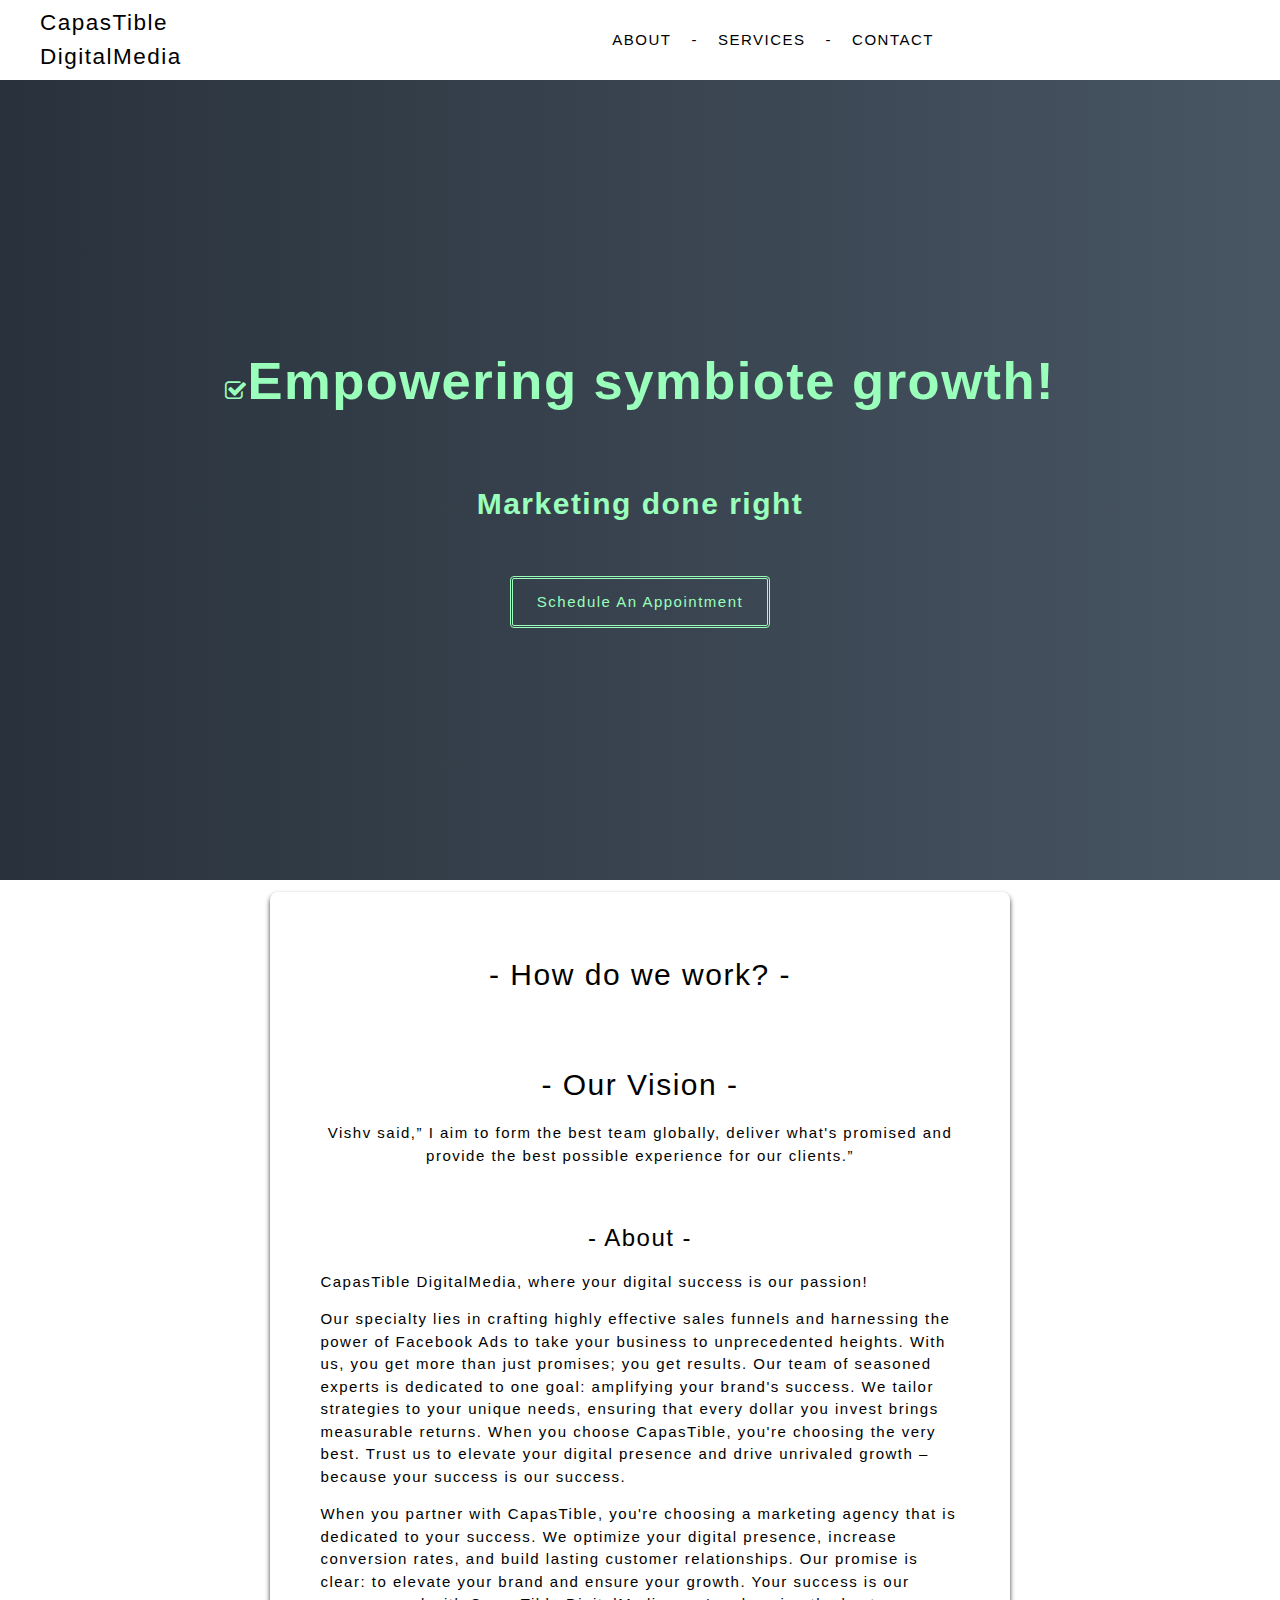
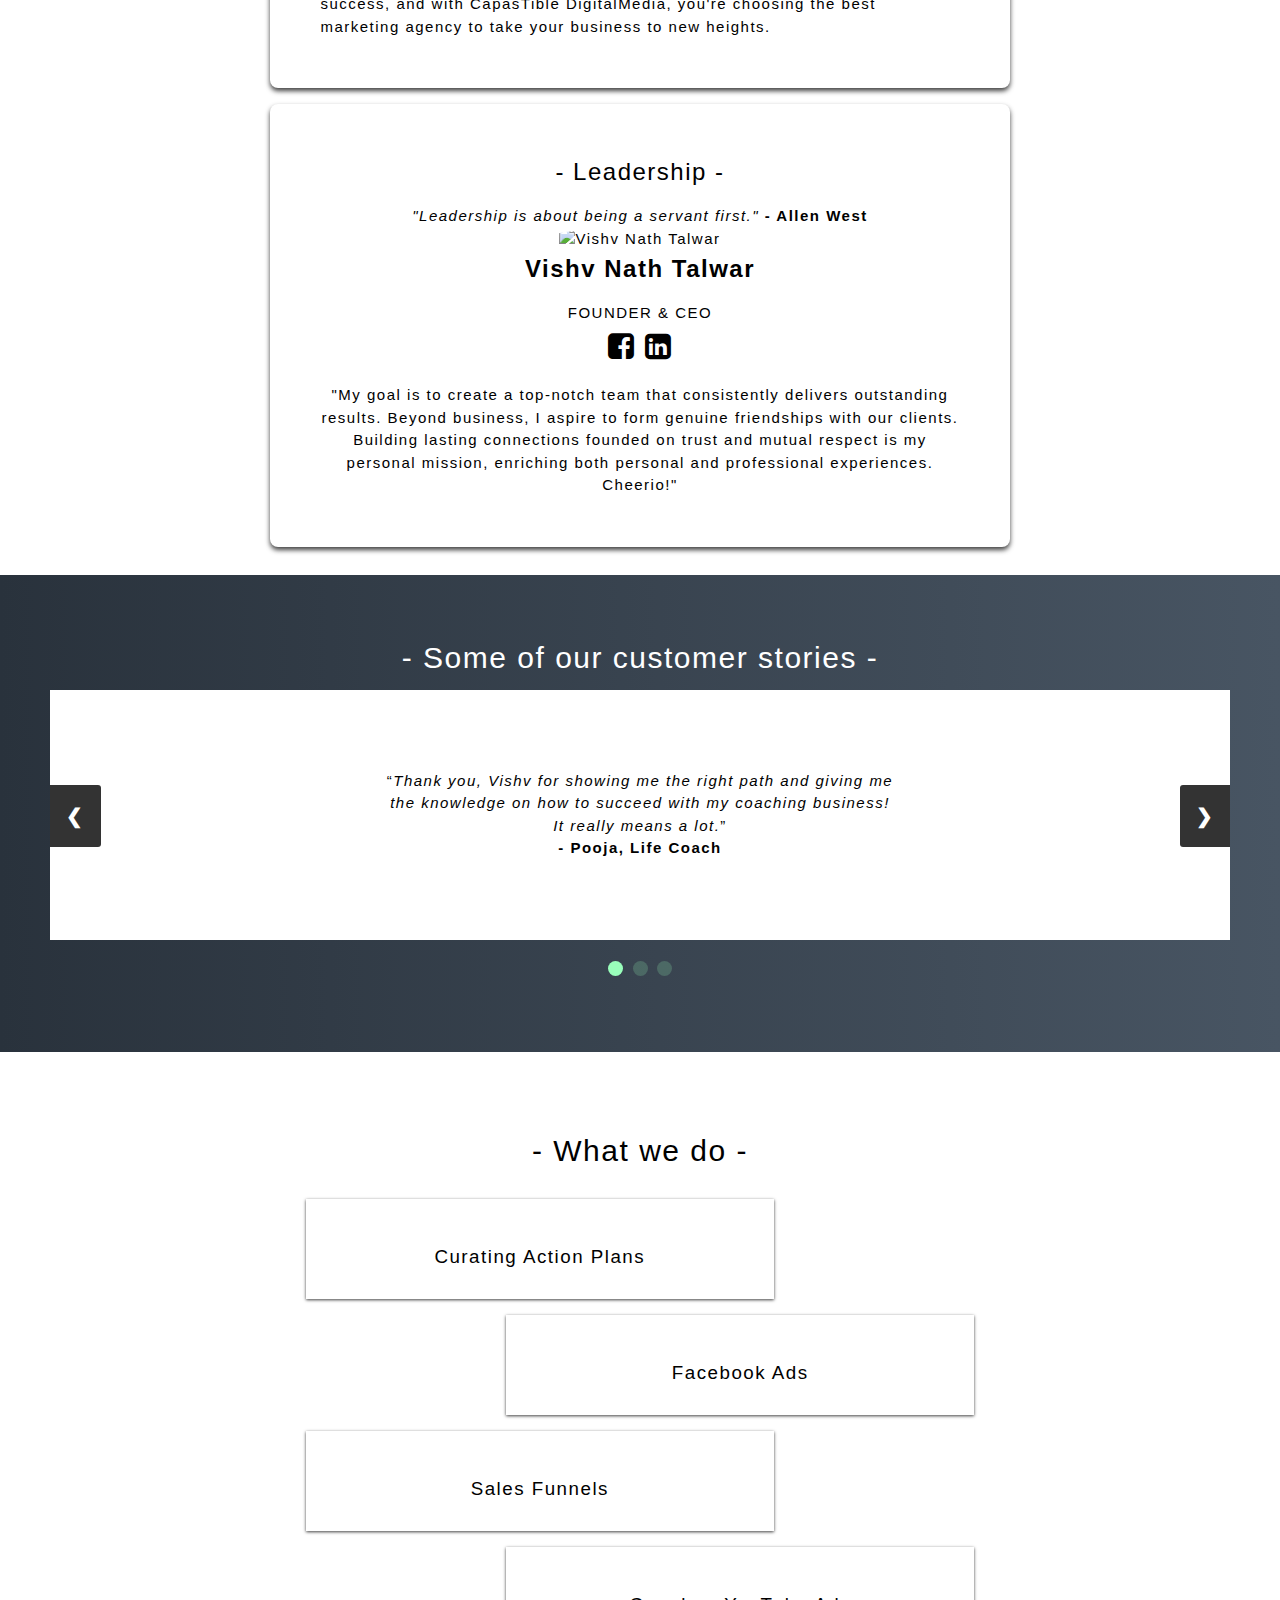
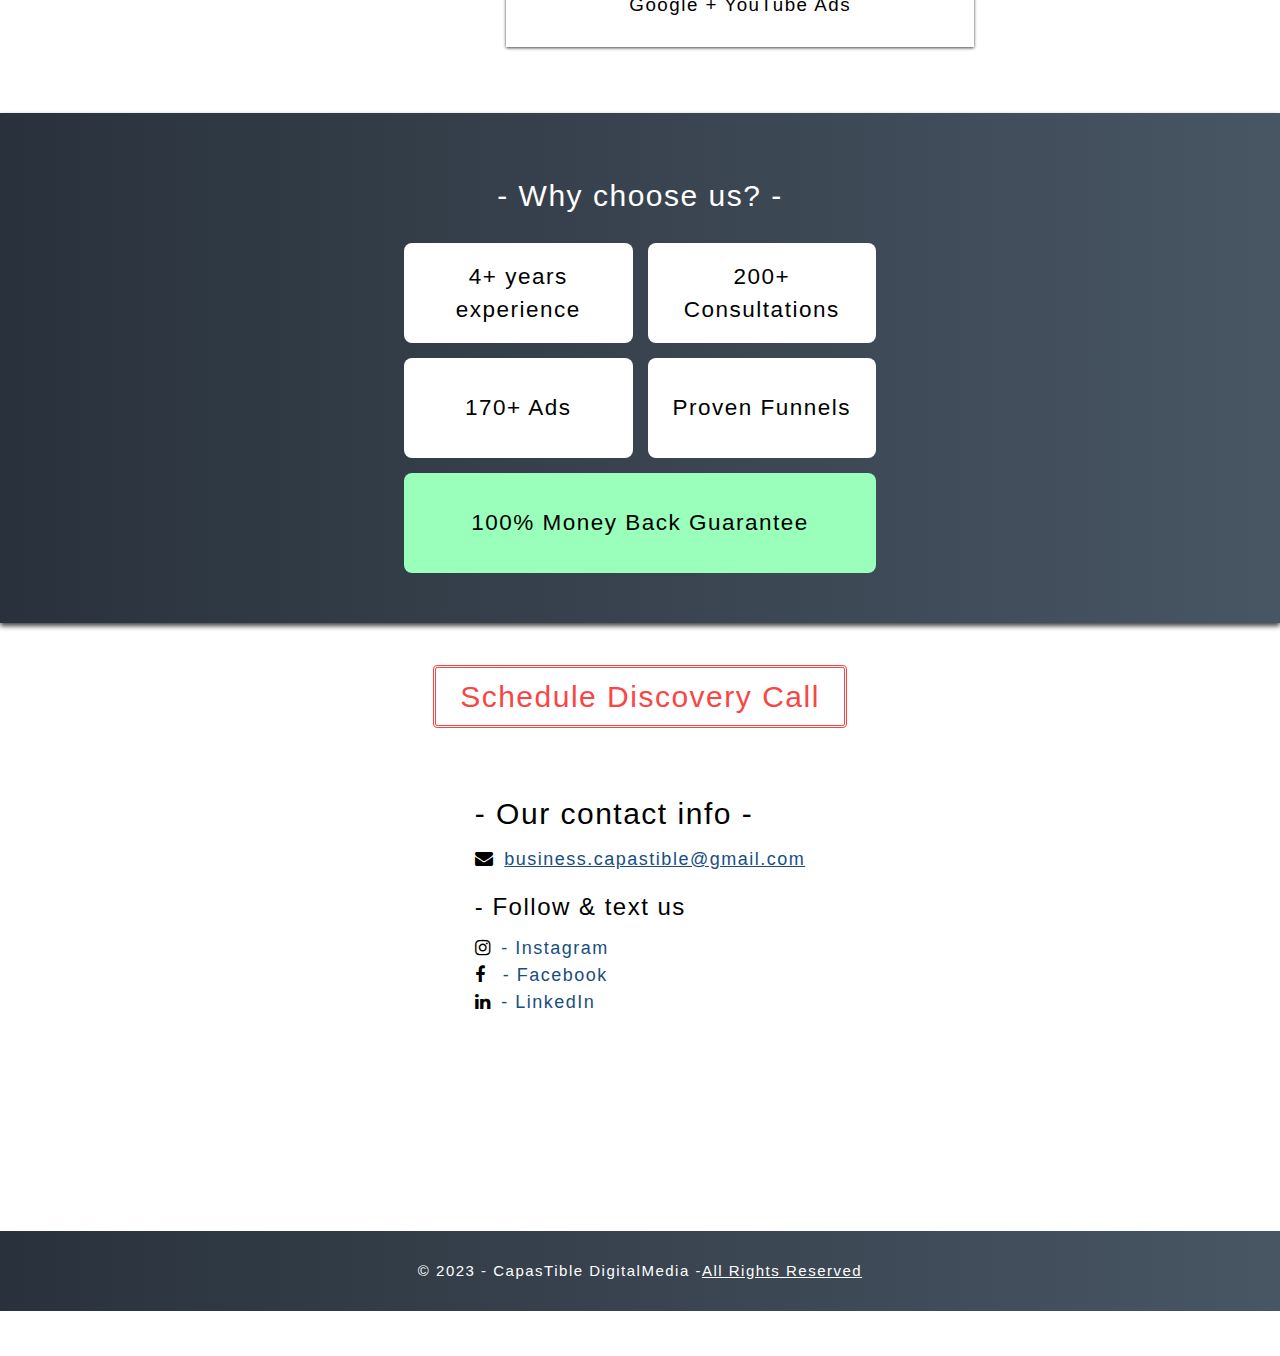
==== index.html @ 6fad00a3 "Update index.html" ====
<!DOCTYPE html>
<html lang="en">
  <head>
    <meta name="viewport" content="width=device-width, initial-scale=1.0">
    <meta charset="UTF-8">
    <title>CTDM Website</title>

    <link rel="icon" href="Favicon.png" type="image/x-icon"/>
    
    <link rel="preconnect" href="https://fonts.googleapis.com">
    <link rel="preconnect" href="https://fonts.gstatic.com" crossorigin>
    <link rel="stylesheet" href="https://www.w3schools.com/w3css/4/w3.css">
    <link rel="stylesheet" href="https://www.w3schools.com/lib/w3-colors-highway.css">
    <link rel="stylesheet" href="https://cdnjs.cloudflare.com/ajax/libs/font-awesome/4.7.0/css/font-awesome.min.css">
    <link rel="stylesheet" href="styles.css">
  </head>
  <body> 

    <section class="navigation w3-metro-light-blue w3-container">
      <button onclick="goToTop()" id="back-to-top" title="Go to top"><i class="fa fa-toggle-up"></i></button>
      <nav class="nav-container">
        <div class="logo w3-padding-large"> 
          <p>CapasTible DigitalMedia
</p>
        </div>
        <div class="mobile-button">
          <span style="float: right;" onclick="toggleMobileNavigation()">&#9776;</span>
        </div>
        <div class="links">
          <a href="#about" >ABOUT</a>-
          <a href="#consulting" >SERVICES</a>-
          <a href="#contact" >CONTACT</a>            
        </div>
        <div id="mobile-sidenav" class="mobile-links w3-sand">
          <a href="javascript:void(0)" class="closebtn w3-round" onclick="toggleMobileNavigation()">&times;</a>
          <a href="#about" onclick="toggleMobileNavigation()">ABOUT</a>
          <a href="#consulting" onclick="toggleMobileNavigation()">SERVICES</a>
          <a href="#contact" onclick="toggleMobileNavigation()">CONTACT</a>
        </div>
      </nav>
    </section>

    <section class="hero w3-padding-large w3-container">
      <h1 style="display: inline;"><span><i class="fa fa-check-square-o"></i></span>Empowering symbiote growth!</h1>
      <p>Marketing done right</p>
      <a href="https://calendly.com/vishvnathtalwar/discovery" target="_blank" class="w3-padding-large w3-round">Schedule An Appointment</a>
    </section>

    <section class="about w3-padding-large w3-container" id="about">
      <div class="content container w3-round-large">
                <h2 style="text-align: center;">- How do we work? -</h2>
                
                <br>

<!-- add vimeo video here -->
      
        <br>

        <h2 style="text-align: center;">- Our Vision -</h2>
        <p style="text-align: center;">Vishv said,” I aim to form the best team globally, deliver what's promised and provide the 
          best possible experience for our clients.”</p>


      <br>
        <h3 style="text-align: center;">- About -</h3>
        <p>
          CapasTible DigitalMedia, where your digital success is our passion!
        </p>

        <p>
          Our specialty lies in crafting highly effective sales funnels and harnessing the power of Facebook Ads to take your business to unprecedented heights. 
          With us, you get more than just promises; you get results. Our team of seasoned experts is dedicated to one goal: amplifying your brand's success. 
          We tailor strategies to your unique needs, ensuring that every dollar you invest brings measurable returns. When you choose CapasTible, 
          you're choosing the very best. Trust us to elevate your digital presence and drive unrivaled growth – because your success is our success.
        </p>

        <p>
          When you partner with CapasTible, you're choosing a marketing agency that is dedicated to your success. We optimize your digital presence, 
          increase conversion rates, and build lasting customer relationships. Our promise is clear: to elevate your brand and ensure your growth. 
          Your success is our success, and with CapasTible DigitalMedia, you're choosing the best marketing agency to take your business to new heights.
        </p>

      </div>

      <div class="leadership content container w3-margin-top w3-round-large">
        <h3 style="text-align: center;">- Leadership -</h3>
        <p style="text-align: center;"><em>"Leadership is about being a servant first."</em> <strong>- Allen West</strong></p>
        
          <div class="l-card">
            <div class="circular-portrait">
            <img src="https://media.licdn.com/dms/image/D4D03AQFxrX2RJY-_vw/profile-displayphoto-shrink_200_200/0/1669399721717?e=2147483647&v=beta&t=mh5jB4tyaXpdFXQ0Q08znZUk75Tgu3BKKS4Al2ooUt0" alt="Vishv Nath Talwar"/>
             </div>
            <h3 style="text-align: center;"><strong>Vishv Nath Talwar</strong></h3>
            <p style="text-align: center;">FOUNDER & CEO</p>
            <div class="icons">
              <a href="https://www.facebook.com/vishv.nath.talwar.5/" target="_blank"><span><i class="fa fa-facebook-square"></i></a>
              <a href="https://www.instagram.com/capastible_vishv/" target="_blank"><span><i class="fa fa-linkedin-square"></i></a>
            </div>
            <p>"My goal is to create a top-notch team that consistently delivers outstanding results. Beyond business, I aspire to form genuine friendships with our clients. Building lasting connections founded on trust and mutual respect is my personal mission, enriching both personal and professional experiences. Cheerio!"</p>
          </div>
          
          </div>
        
      </div>
    </section>

    <section class="testimonials w3-container w3-panel" style="padding: 50px;">
      <h2 style="text-align: center;">- Some of our customer stories -</h2>
      <div class="slideshow-container">

      <div class="mySlides">
        <p><q><em>Thank you, Vishv for showing me the right path and giving me the knowledge on how to succeed with my coaching business! It really means a lot.</em></q></p>
        <p class="author"><strong>- Pooja, Life Coach</strong></p>
      </div>

      <div class="mySlides">
        <p><q><em>Hey man! Just closed a single client for 1500 USD retainer/month. Thankyou for your help!</em></q></p>
        <p class="author"><strong>- Abhi, Founder of Avent Media</strong></p>
      </div>

      <div class="mySlides">
        <p><q><em>The team at CTDM will help you steer your idea in the right direction, reducing all the risks you might encounter on your own! They surely did mine.</em></q></p>
        <p class="author"><strong>- Dean Doe, Founder of Ideator Realtor</strong></p>
      </div>

      <a class="prev" onclick="plusSlides(-1)">❮</a>
      <a class="next" onclick="plusSlides(1)">❯</a>

      </div>

      <div class="dot-container">
        <span class="dot" onclick="currentSlide(1)"></span> 
        <span class="dot" onclick="currentSlide(2)"></span> 
        <span class="dot" onclick="currentSlide(3)"></span> 
      </div>      
    </section>

    <section id="consulting" class="w3-container container consulting content">
      <h2 style="text-align: center;">- What we do -</h2>
      <div class="c-card w3-margin-top">
        <p>Curating Action Plans</p>
      </div>
      <div class="c-card c-card-right w3-margin-top">
        <p> Facebook Ads</p>
      </div>
      <div class="c-card w3-margin-top">        
        <p>Sales Funnels</p>
      </div>
      <div class="c-card  c-card-right w3-margin-top">
        <p>Google + YouTube Ads</p>
      </div>
    </section>

    <section class="w3-panel w3-container content why-us" style="padding: 50px;">
      <h2 style="text-align: center;">- Why choose us? -</h2>
      <div class="container boxes">
        <div class="box w3-round-large">
          4+ years experience
        </div>
        <div class="box w3-round-large">
          200+ Consultations
        </div>
        <div class="box w3-round-large">
          170+ Ads
        </div>
        <div class="box w3-round-large">
          Proven Funnels
        </div>
        <div class="box w3-round-large" style="background-color: rgb(153, 255, 187);">
          100% Money Back Guarantee
        </div>
      </div>
    </section>

<br>

   <div class="appointment w3-padding-large w3-container">
    <p align="center">
       <a href="https://calendly.com/vishvnathtalwar/discovery" target="_blank" class="w3-padding-large w3-round">Schedule Discovery Call</a>
    </p>
   </div>
 
    <section class="contact w3-container contact" id="contact">
      <div class="short-contact">
        <h2>- Our contact info - </h2>
        <div class="w3-large contact-info">
          <i class="fa fa-envelope"></i><span style="margin-left:10px;"><a href="mailto:business.capastible@gmail.com">business.capastible@gmail.com</a></span><br>
        </div>
        <h3 class="w3-margin-top">- Follow & text us </h3>
        <div class="w3-large contact-info">
          <i class="fa fa-instagram"></i><span style="margin-left:10px;"><a href="https://www.instagram.com/capastible_vishv/" target="_blank" style="text-decoration: none;">- Instagram</a></span><br>
          <i class="fa fa-facebook"></i><span style="margin-left:10px;"><a href="https://www.facebook.com/vishv.nath.talwar.5/" target="_blank" style="text-decoration: none;"> - Facebook</a></span><br>
          <i class="fa fa-linkedin"></i><span style="margin-left:10px;"><a href="https://in.linkedin.com/in/vishvtalwar" target="_blank" style="text-decoration: none;">- LinkedIn</a></span><br>
        </div>
      </div>
    </section>

    <section class="w3-container footer">
      <p class="w3-center logo">© 2023 - CapasTible DigitalMedia - <p><a href="allrightsreserved.html">All Rights Reserved</a></p>
</p>
    </section>


  <script async>
      const backToTop = document.getElementById("back-to-top");

      function toggleMobileNavigation() {
        const mobileNavigation = document.getElementById("mobile-sidenav");
        mobileNavigation.classList.toggle('mobile-links-active');
      }

      function goToTop() {
        document.body.scrollTop = 0;
        document.documentElement.scrollTop = 0;
      }

      function scroll() {
        if (document.body.scrollTop > 20 || document.documentElement.scrollTop > 20) backToTop.style.display = "block";
        else backToTop.style.display = "none";
      }

      window.onscroll = function() {scroll()};
  </script>
  <script async>
      let slideIndex = 1;
      showSlides(slideIndex);

      function plusSlides(n) {
        showSlides(slideIndex += n);
      }

      function currentSlide(n) {
        showSlides(slideIndex = n);
      }

      function showSlides(n) {
        let i;
        let slides = document.getElementsByClassName("mySlides");
        let dots = document.getElementsByClassName("dot");
        if (n > slides.length) {slideIndex = 1}    
        if (n < 1) {slideIndex = slides.length}
        for (i = 0; i < slides.length; i++) {
            slides[i].style.display = "none";  
        }
        for (i = 0; i < dots.length; i++) {
            dots[i].className = dots[i].className.replace(" active", "");
        }
        slides[slideIndex-1].style.display = "block";  
        dots[slideIndex-1].className += " active";
      }
  </script>
  </body>
</html>
---- styles.css ----
:root {
  --title-span-color: rgb(24, 78, 129);

  --font-medium: 1em;
  --font-medium-large: 1.25em;
  --font-large: 1.5rem;
  --font-x-large: 2rem;
  --font-2x-large: 3rem;
  --font-3x-large: 3.5rem;

  --transition-fast: 0.2s;
}

/*Large Desktop*/
/*General CSS*/

html {
  scroll-behavior: smooth;
}

body {
  font-family: "Roboto", sans-serif;
  letter-spacing: 1.5px;
}

* {
  margin: 0;
  padding: 0;
}

.container {
  width: 60%;
  margin: 0 auto;
}

#back-to-top {
  display: none;
  position: fixed;
  bottom: 20px;
  right: 30px;
  z-index: 99;
  font-size: 24px;
  border: none;
  background: #29323c;
  color: white;
  cursor: pointer;
  padding: 15px 20px;
  border-radius: 50%;
}

/*Navigation*/

.navigation {
  width: 100%;
  height: 80px;
  -webkit-box-shadow: 0px 3px 5px 0px rgba(0, 0, 0, 0.75);
  -moz-box-shadow: 0px 3px 5px 0px rgba(0, 0, 0, 0.75);
  box-shadow: 0px 3px 5px 0px rgba(0, 0, 0, 0.75);
}

.nav-container {
  margin: 0 auto;
  height: 100%;
  display: flex;
}

.nav-container .links {
  display: flex;
  width: 100%;
  align-items: center;
  gap: 20px;
  justify-content: center;
}

.nav-container .logo {
  display: flex;
  align-items: center;
}

.nav-container .links a,
.nav-container .logo a {
  text-decoration: none;
  transition: var(--transition-fast);
  font-family: "Roboto", sans-serif;
}

.nav-container .links a {
  font-size: var(--font-medium);
}

.nav-container .logo p {
  font-size: var(--font-large);
}

.nav-container .links a:hover,
.nav-container .logo p:hover {
  font-size: var(--font-large);
}

.mobile-button {
  display: none;
}

.mobile-links {
  background: #485563;
  background: -webkit-linear-gradient(to right, #29323c, #485563);
  background: linear-gradient(to right, #29323c, #485563);
  height: 100%;
  width: 0;
  position: fixed;
  display: flex;
  flex-direction: column;
  justify-content: center;
  z-index: 1;
  top: 0;
  left: 0;
  overflow-x: hidden;
  transition: var(--transition-fast);
  padding-top: 20px;
}

.mobile-links a {
  padding: 8px 8px 8px 32px;
  text-decoration: none;
  font-size: 25px;
  display: block;
  transition: 0.3s;
  text-align: center;
  color: rgb(153, 255, 187);
}

.mobile-links .closebtn {
  font-size: var(--font-2x-large);
  color: rgb(153, 255, 187);
  padding: 0;
  padding-right: 20px;
  padding-left: 20px;
  margin-right: 20px;
  margin-top: 20px;
  border: 5px solid rgb(153, 255, 187);
  position: absolute;
  right: 0;
  top: 0;
}

/*Hero*/

.hero h1 {
  font-size: var(--font-3x-large);
  font-weight: bold;
  color: rgb(153, 255, 187);
}

.hero i {
  font-size: var(--font-large) !important;
  color: rgb(153, 255, 187);
}

.hero p {
  font-size: var(--font-x-large);
  font-weight: bold;
  color: rgb(153, 255, 187);
}

.hero {
  display: flex;
  flex-direction: column;
  justify-content: center;
  align-items: center;
  gap: 50px;
  min-height: 300px;
  height: 800px;
  background: #485563;
  background: -webkit-linear-gradient(to right, #29323c, #485563);
  background: linear-gradient(to right, #29323c, #485563);
}

.hero a {
  border: 3px double rgb(153, 255, 187);
  text-decoration: none;
  color: rgb(153, 255, 187);
  transition: var(--transition-fast);
}

.hero a:hover {
  background-color: rgba(153, 255, 187, 0.7);
  color: black;
}

/*About*/
.about {
  width: 100%;
  min-height: 300px;
}

.content {
  padding: 50px;
  -webkit-box-shadow: 0px 3px 5px 0px rgba(0, 0, 0, 0.75);
  -moz-box-shadow: 0px 3px 5px 0px rgba(0, 0, 0, 0.75);
  box-shadow: 0px 3px 5px 0px rgba(0, 0, 0, 0.75);
}

.content h3 {
  margin-top: 30px !important;
}

.content p {
  margin-top: 15px !important;
}

.leadership {
  margin-top: 50px;
}

.leadership.content h3 {
  margin-top: 0 !important;
}

.l-cards {
  display: inline;
}

.icons {
  font-size: var(--font-x-large);
}

.l-card {
  position: relative;
  width: 50%;
  margin-top: 50px !important;
  padding-left: 50px;
  padding-right: 50px;
  display: inline;
  flex-direction: column;
  align-items: center;
  text-align: center;
}

.circular-portrait {
 display: block;
  margin-left: auto;
  margin-right: auto;
  width: 30%;
  overflow: hidden;
  text-align: center;
  border-radius: 50%;
}
.circular-portrait img {
  width: 100%;
  height: 100%;
  object-fit: cover;
}

/*Testimonials*/

.testimonials {
  min-height: 300px;
  height: auto;
  background: #485563;
  background: -webkit-linear-gradient(to right, #29323c, #485563);
  background: linear-gradient(to right, #29323c, #485563);
}

.testimonials h2 {
  color: white;
}

/* Slideshow container */
.slideshow-container {
  position: relative;
  background: white;
}

/* Slides */
.mySlides {
  display: none;
  padding: 80px;
  text-align: center;
}

.mySlides p {
  width: 50%;
  text-align: center;
  margin: 0 auto;
}

/* Next & previous buttons */
.prev,
.next {
  cursor: pointer;
  position: absolute;
  top: 50%;
  width: auto;
  margin-top: -30px;
  padding: 16px;
  background-color: rgba(0, 0, 0, 0.8);
  color: white;
  font-weight: bold;
  font-size: 20px;
  border-radius: 0 3px 3px 0;
  user-select: none;
}

/* Position the "next button" to the right */
.next {
  position: absolute;
  right: 0;
  border-radius: 3px 0 0 3px;
}

/* The dot/bullet/indicator container */
.dot-container {
  text-align: center;
  padding: 20px;
}

/* The dots/bullets/indicators */
.dot {
  cursor: pointer;
  height: 15px;
  width: 15px;
  margin: 0 2px;
  background-color: rgba(153, 255, 187, 0.2);
  border-radius: 50%;
  display: inline-block;
  transition: background-color 0.6s ease;
}

/* Add a background color to the active dot/circle */
.active,
.dot:hover {
  background-color: rgba(153, 255, 187, 1);
}

/*Consulting*/
.consulting.content {
  box-shadow: none;
  -webkit-box-shadow: none;
  -moz-box-shadow: none;
}
.c-card {
  min-height: 100px;
  width: 70%;
  float: left;
  -webkit-box-shadow: 0px 1px 3px 0px rgba(0, 0, 0, 0.75);
  -moz-box-shadow: 0px 1px 3px 0px rgba(0, 0, 0, 0.75);
  box-shadow: 0px 1px 3px 0px rgba(0, 0, 0, 0.75);
  display: flex;
  align-items: center;
  justify-content: center;
  font-size: var(--font-medium-large);
  padding: 15px;
}

.c-card p {
  text-align: center;
}

.c-card-right {
  float: right;
}

.why-us {
  min-height: 300px;
  height: auto;
  background: #485563;
  background: -webkit-linear-gradient(to right, #29323c, #485563);
  background: linear-gradient(to right, #29323c, #485563);
}

.why-us h2 {
  color: white;
}

.why-us .container {
  width: 40%;
}

.boxes {
  display: flex;
  flex-wrap: wrap;
  gap: 15px;
  margin-top: 25px;
}

.box {
  flex: 35%;
  min-height: 100px;
  background: white;
  display: flex;
  justify-content: center;
  align-items: center;
  text-align: center;
  font-size: var(--font-large);
  padding: 15px;
}

/*Contact*/

.contact {
  min-height: 400px;
  display: flex;
  justify-content: center;
  padding: 50px;
}

.contact form {
  background: #485563;
  background: -webkit-linear-gradient(to right, #29323c, #485563);
  background: linear-gradient(to right, #29323c, #485563);
}

.contact .form .container {
  display: flex;
  justify-content: flex-end;
  width: 100%;
}

.contact span {
  color: var(--title-span-color);
}

.contact .form .container form {
  width: 80%;
}

.contact .short-contact {
  display: flex;
  flex-direction: column;
  align-items: left;
  min-height: 400px;
}

.contact .form input[type="text"],
select,
textarea {
  width: 100%;
  padding: 12px;
  border: 1px solid #ccc;
  border-radius: 4px;
  box-sizing: border-box;
  margin-top: 6px;
  margin-bottom: 16px;
  resize: vertical;
}

.contact .form input[type="submit"] {
  border: 3px solid rgb(153, 255, 187);
  text-decoration: none;
  color: rgb(153, 255, 187);
  transition: var(--transition-fast);
  background-color: transparent;
  padding: 10px 25px;
}

.contact .form input[type="submit"]:hover {
  background-color: rgba(153, 255, 187, 0.7);
  color: black;
}

/*Footer*/
.footer {
  min-height: 80px;
  background: #485563;
  background: -webkit-linear-gradient(to right, #29323c, #485563);
  background: linear-gradient(to right, #29323c, #485563);
  display: flex;
  align-items: center;
  justify-content: center;
  color: white;
}

@media screen and (max-width: 1200px) {
  .container {
    width: 80%;
  }
  .contact.container {
    width: 80%;
  }
  .contact .short-contact h2 {
    width: 100%;
  }

  .why-us .container {
    width: 60%;
  }
}

@media screen and (max-width: 1024px) {
  .nav-container {
    width: 100%;
  }

  .container {
    width: 90%;
  }

  .nav-container .links {
    display: none;
  }

  .mobile-button {
    display: flex;
    width: 100%;
    justify-content: flex-end;
    align-items: center;
  }

  .mobile-button span {
    font-size: var(--font-x-large);
  }

  .mobile-links-active {
    width: 100%;
  }

  .hero h1,
  .hero p {
    text-align: center;
  }

  .c-card {
    width: 90%;
  }

  .mySlides {
    padding: 50px !important;
  }

  .mySlides p {
    width: 60%;
  }

  .box {
    flex: 45%;
    font-size: var(--font-medium-large);
    min-height: 0;
    height: auto;
  }
}

@media screen and (max-width: 768px) {
  .content.container,
  .leadership-content.container {
    width: 100%;
  }

  .container {
    width: 80%;
  }

  .l-cards {
    flex-direction: column;
  }

  .l-card {
    width: 100%;
  }

  .c-card {
    width: 100%;
    float: none;
  }
  .c-card-right {
    float: none;
  }

  .mySlides {
    padding: 30px !important;
  }

  .mySlides p {
    width: 70%;
  }

  .testimonials {
    padding: 15px !important;
  }

  .contact {
    flex-direction: column;
    justify-content: center;
  }

  .contact .short-contact {
    width: 100%;
    min-height: 0;
    justify-content: center;
  }

  .contact .short-contact h2 {
    width: fit-content;
  }

  .contact .container {
    width: 90%;
  }

  .contact .form .container form {
    width: 100%;
  }

  .why-us .container {
    width: 80%;
  }

  .box {
    flex: 100%;
  }
}

@media screen and (max-width: 480px) {
  html,
  body {
    overflow-x: none;
  }

  #back-to-top {
    display: none !important;
  }

  .navigation {
    position: sticky;
    top: 0;
    z-index: 999;
    background: rgba(252, 252, 252, 1) !important;
  }

  .mobile-links .closebtn {
    margin-right: 0;
  }

  .hero {
    min-height: 400px;
    height: auto;
  }

  .hero h1 {
    font-size: var(--font-x-large);
  }
  .hero p {
    font-size: var(--font-medium);
  }

  .testimonials {
    padding: 0 !important;
  }

  .mySlides {
    font-size: 0.85rem;
  }

  .mySlides p {
    width: 70%;
  }

  .content {
    padding: 10px;
    box-shadow: none;
    border: none;
  }

  .l-card {
    padding: 0;
  }

  .contact {
    padding: 10px;
  }

  .contact p {
    font-size: var(--font-medium-large) !important;
  }

  .contact .container {
    width: 100%;
  }

  .why-us .container {
    width: 100%;
  }

  .box {
    font-size: var(--font-medium);
  }
}

.appointment a {
  border: 3px double rgb(250, 69, 69);
  font-size: var(--font-x-large);
  text-decoration: none;
  color: rgb(250, 69, 69);
  transition: var(--transition-fast);
}

.appointment a:hover {
  background-color: rgba(250, 69, 69, 0.7);
  color: black;
  text-align: center;
}
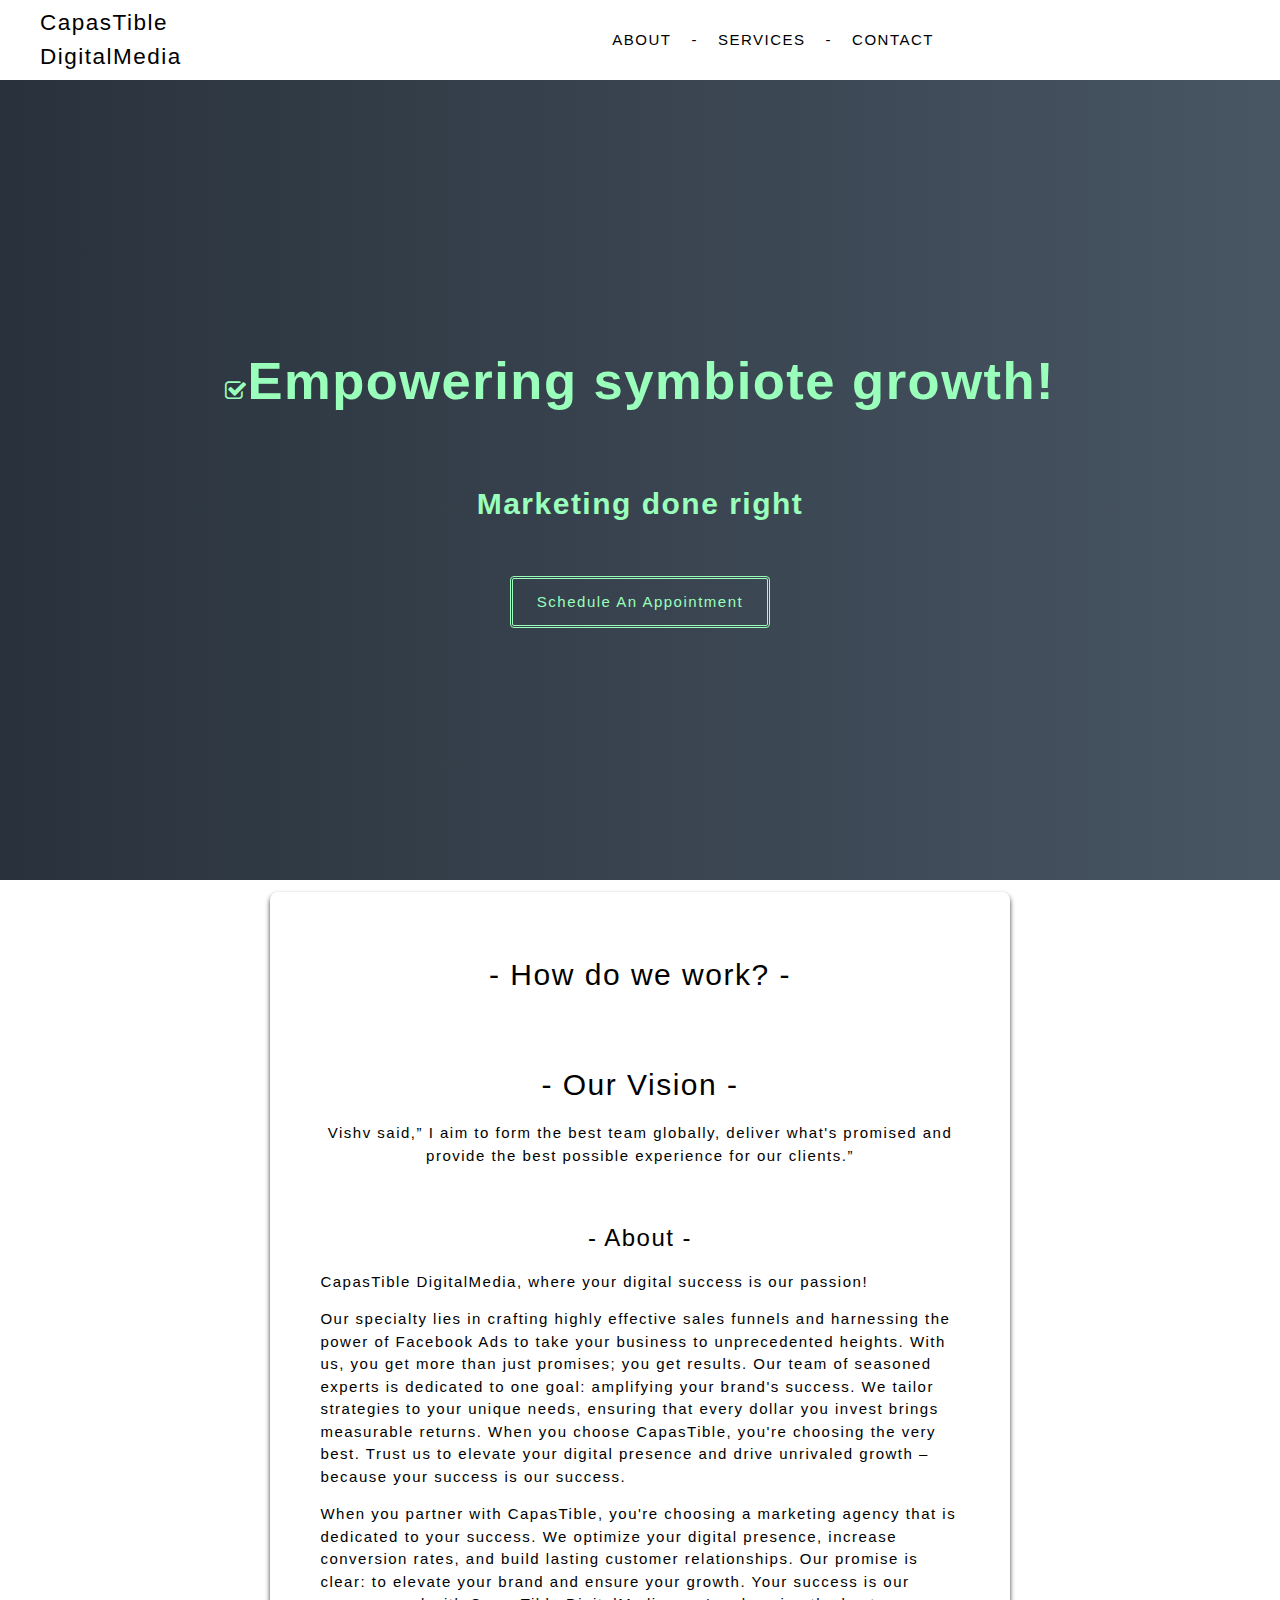
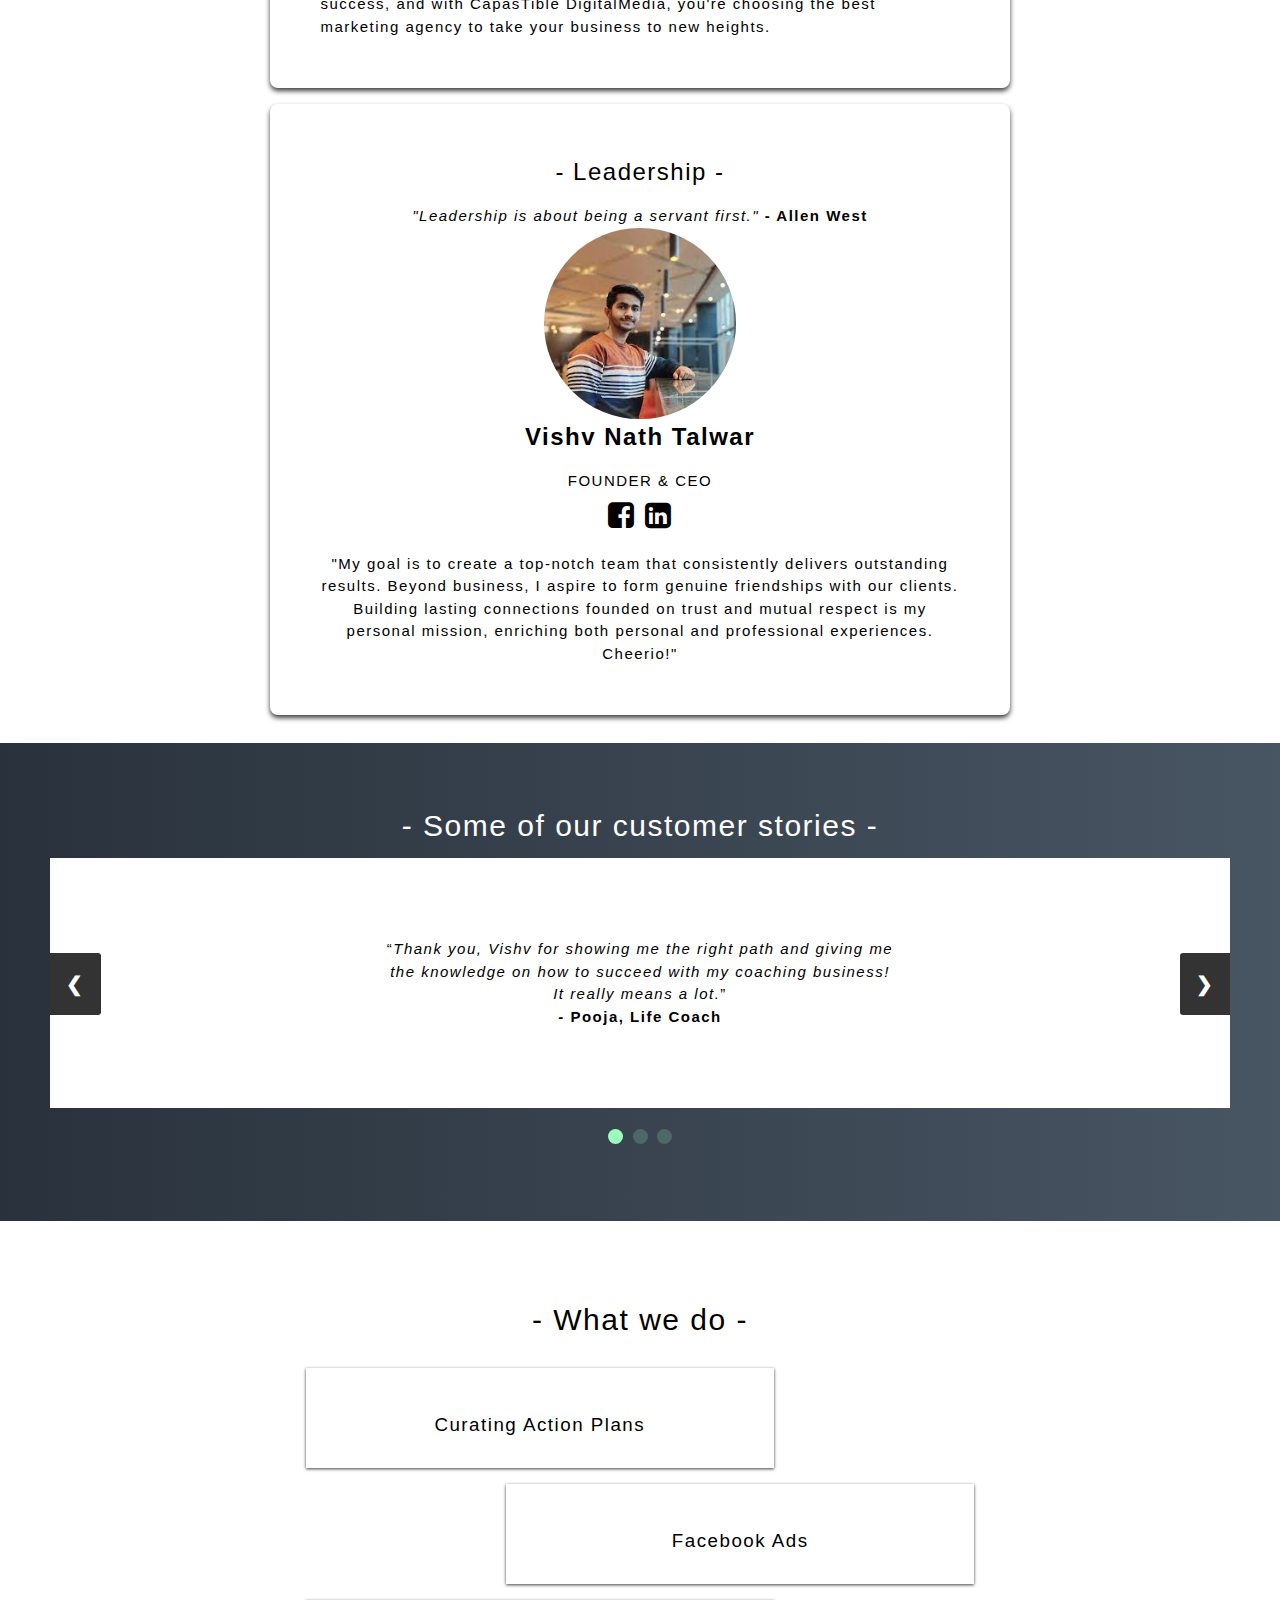
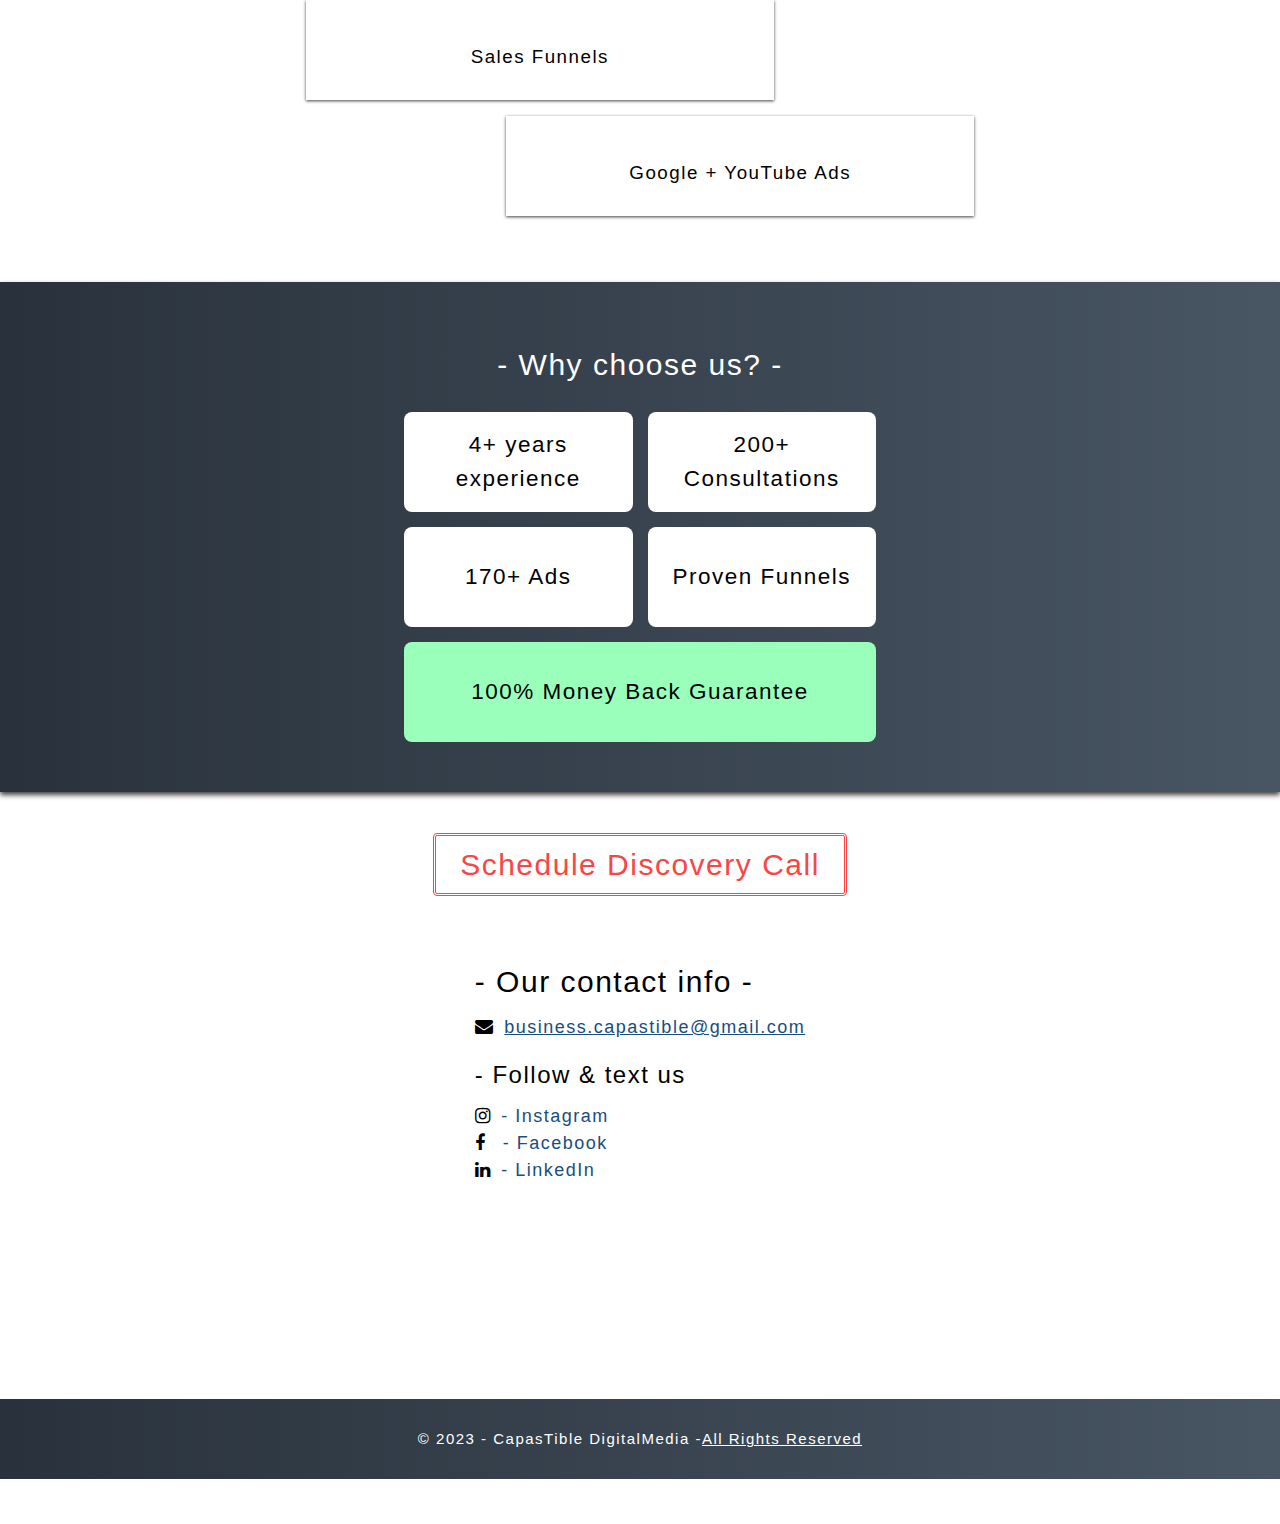
==== commit 7e26300a: "Update index.html" ====
--- a/index.html
+++ b/index.html
@@ -89,7 +89,7 @@
         
           <div class="l-card">
             <div class="circular-portrait">
-            <img src="https://media.licdn.com/dms/image/D4D03AQFxrX2RJY-_vw/profile-displayphoto-shrink_200_200/0/1669399721717?e=2147483647&v=beta&t=mh5jB4tyaXpdFXQ0Q08znZUk75Tgu3BKKS4Al2ooUt0" alt="Vishv Nath Talwar"/>
+            <img src="[data-uri]" alt="Vishv Nath Talwar"/>
              </div>
             <h3 style="text-align: center;"><strong>Vishv Nath Talwar</strong></h3>
             <p style="text-align: center;">FOUNDER & CEO</p>
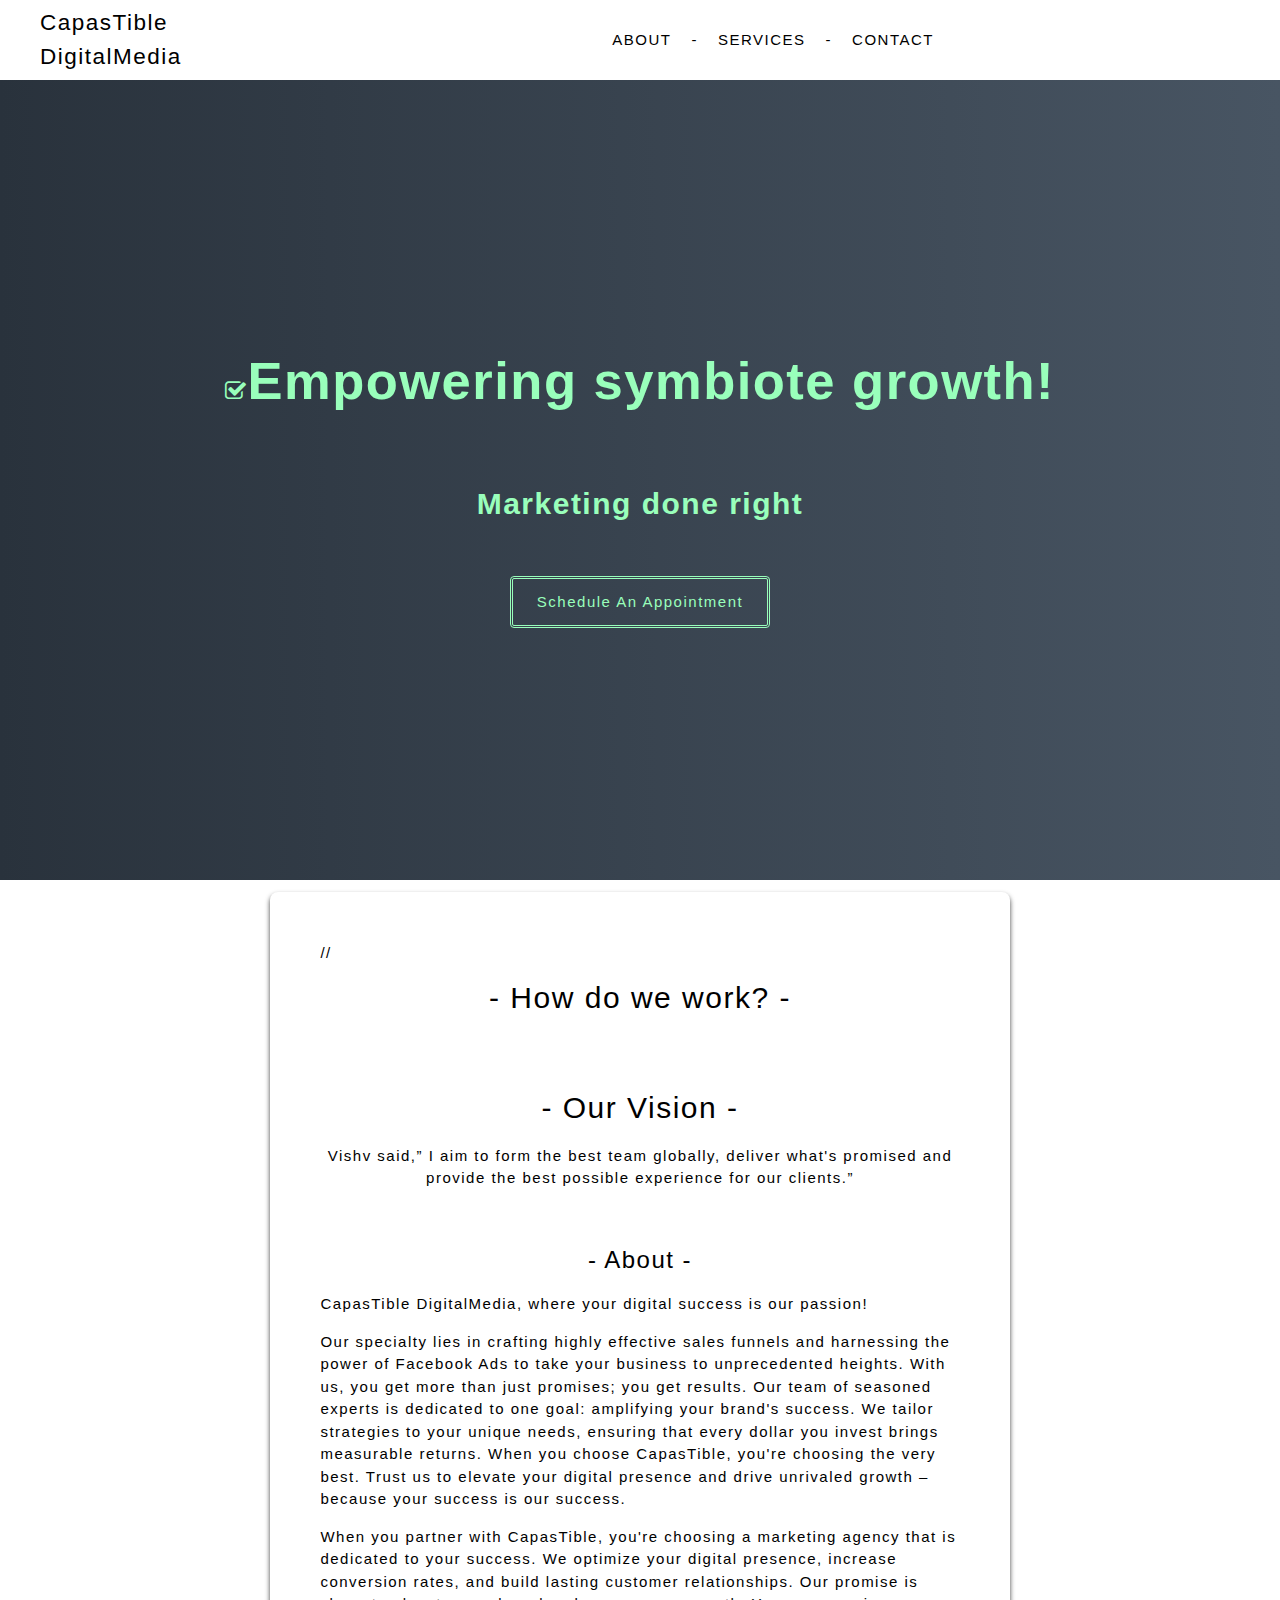
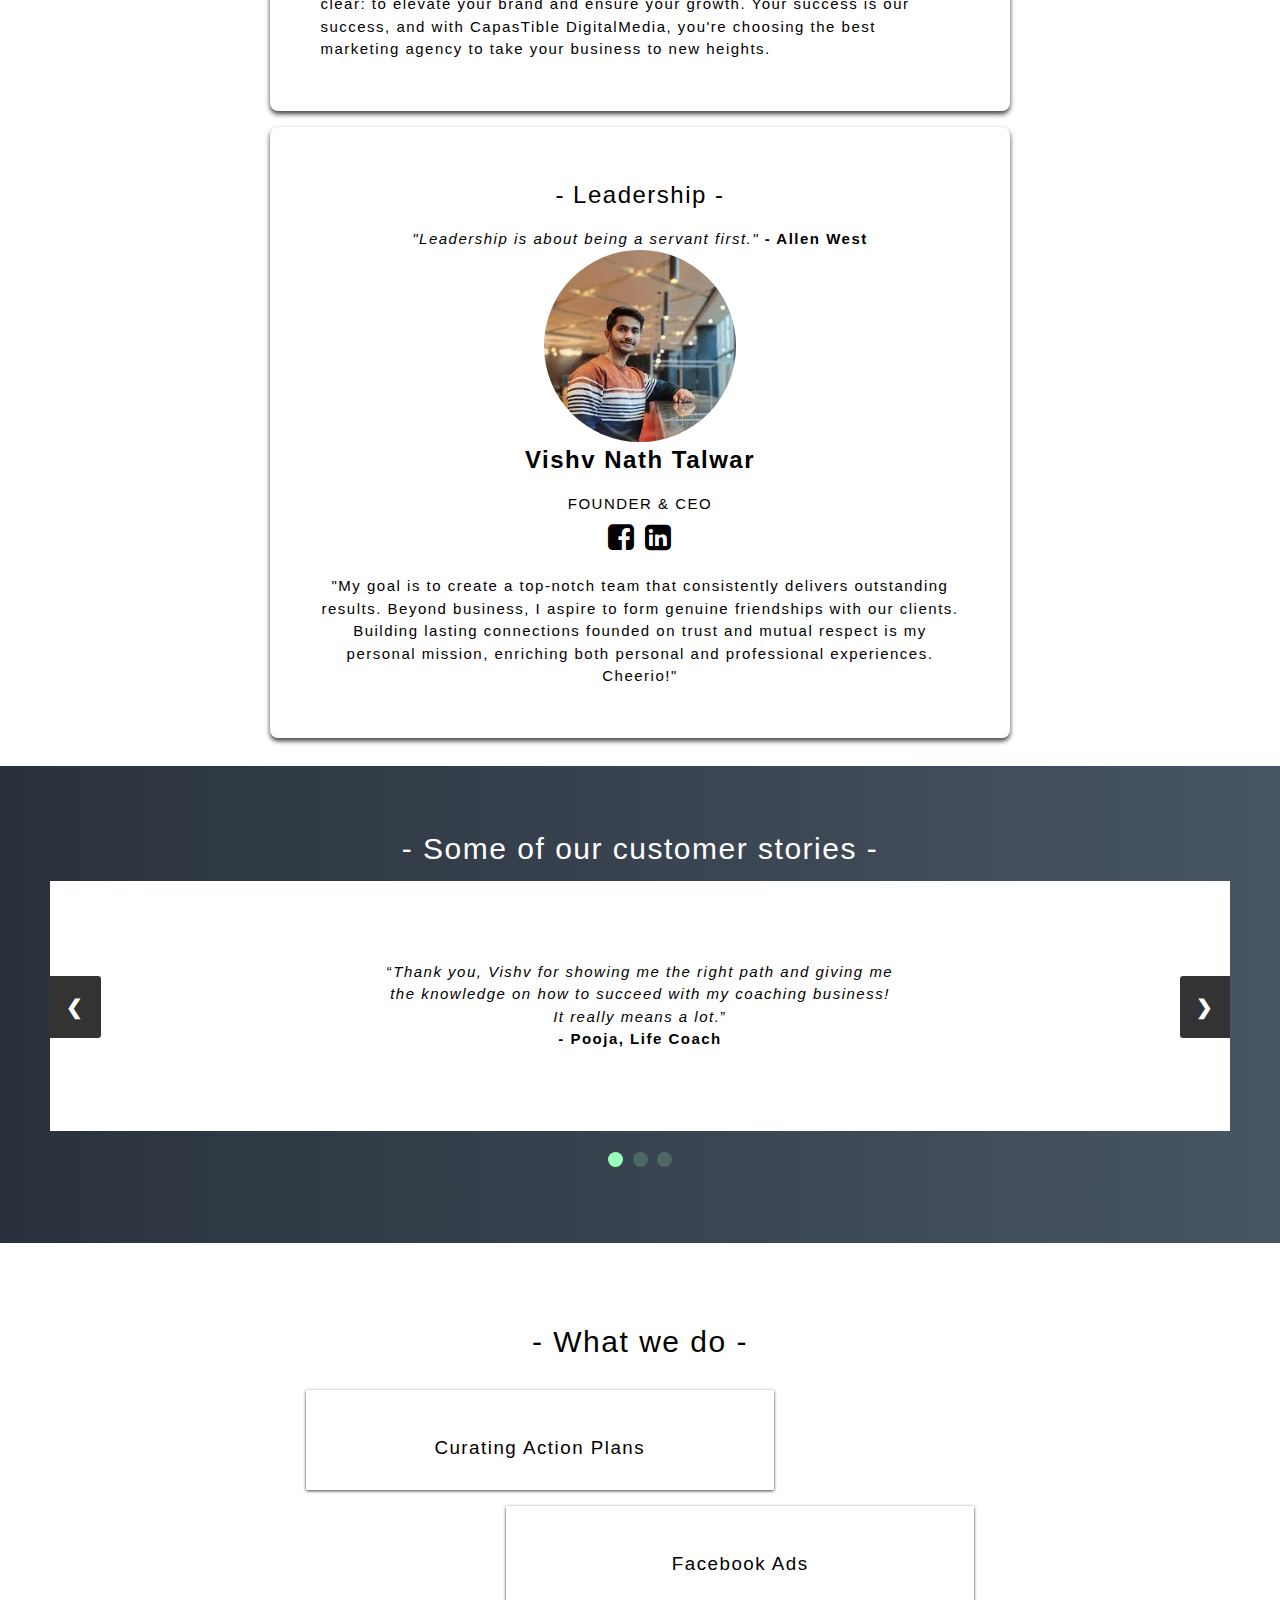
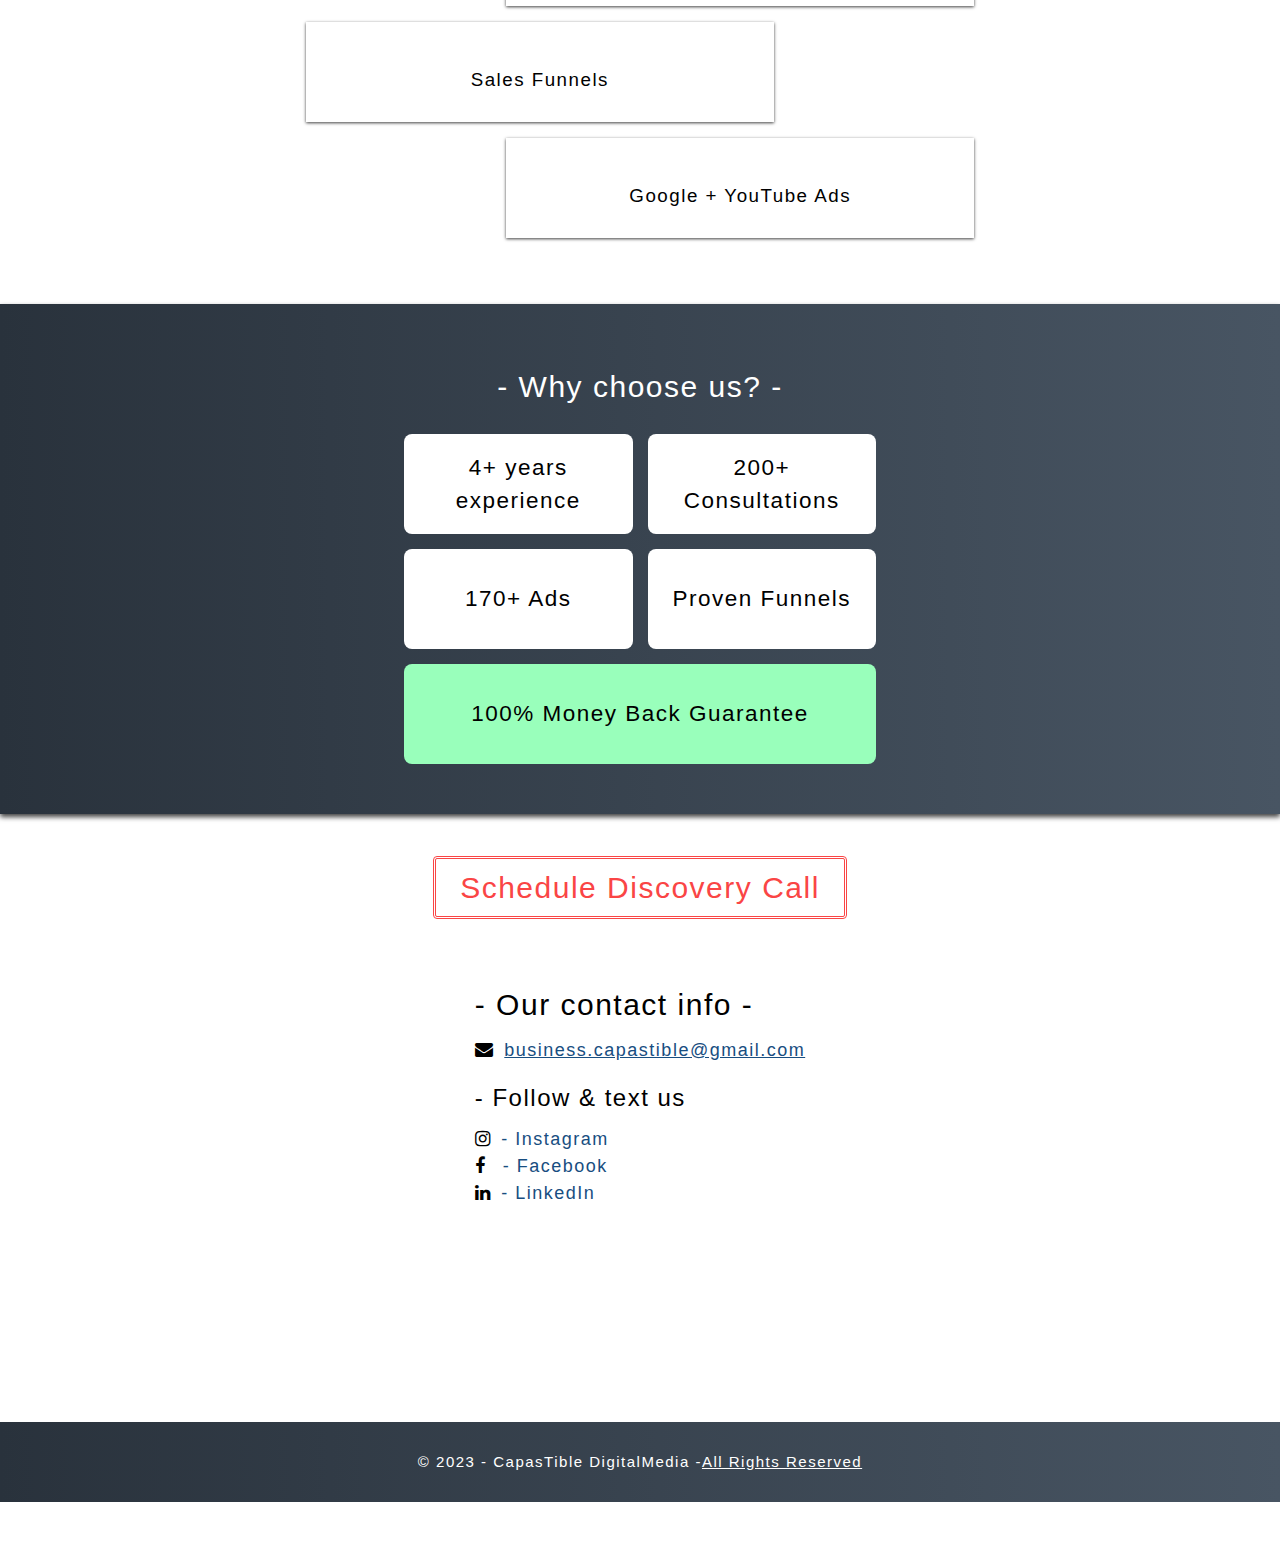
==== commit 06b560d7: "Update index.html" ====
--- a/index.html
+++ b/index.html
@@ -49,7 +49,7 @@
 
     <section class="about w3-padding-large w3-container" id="about">
       <div class="content container w3-round-large">
-                <h2 style="text-align: center;">- How do we work? -</h2>
+      //          <h2 style="text-align: center;">- How do we work? -</h2>
                 
                 <br>
 
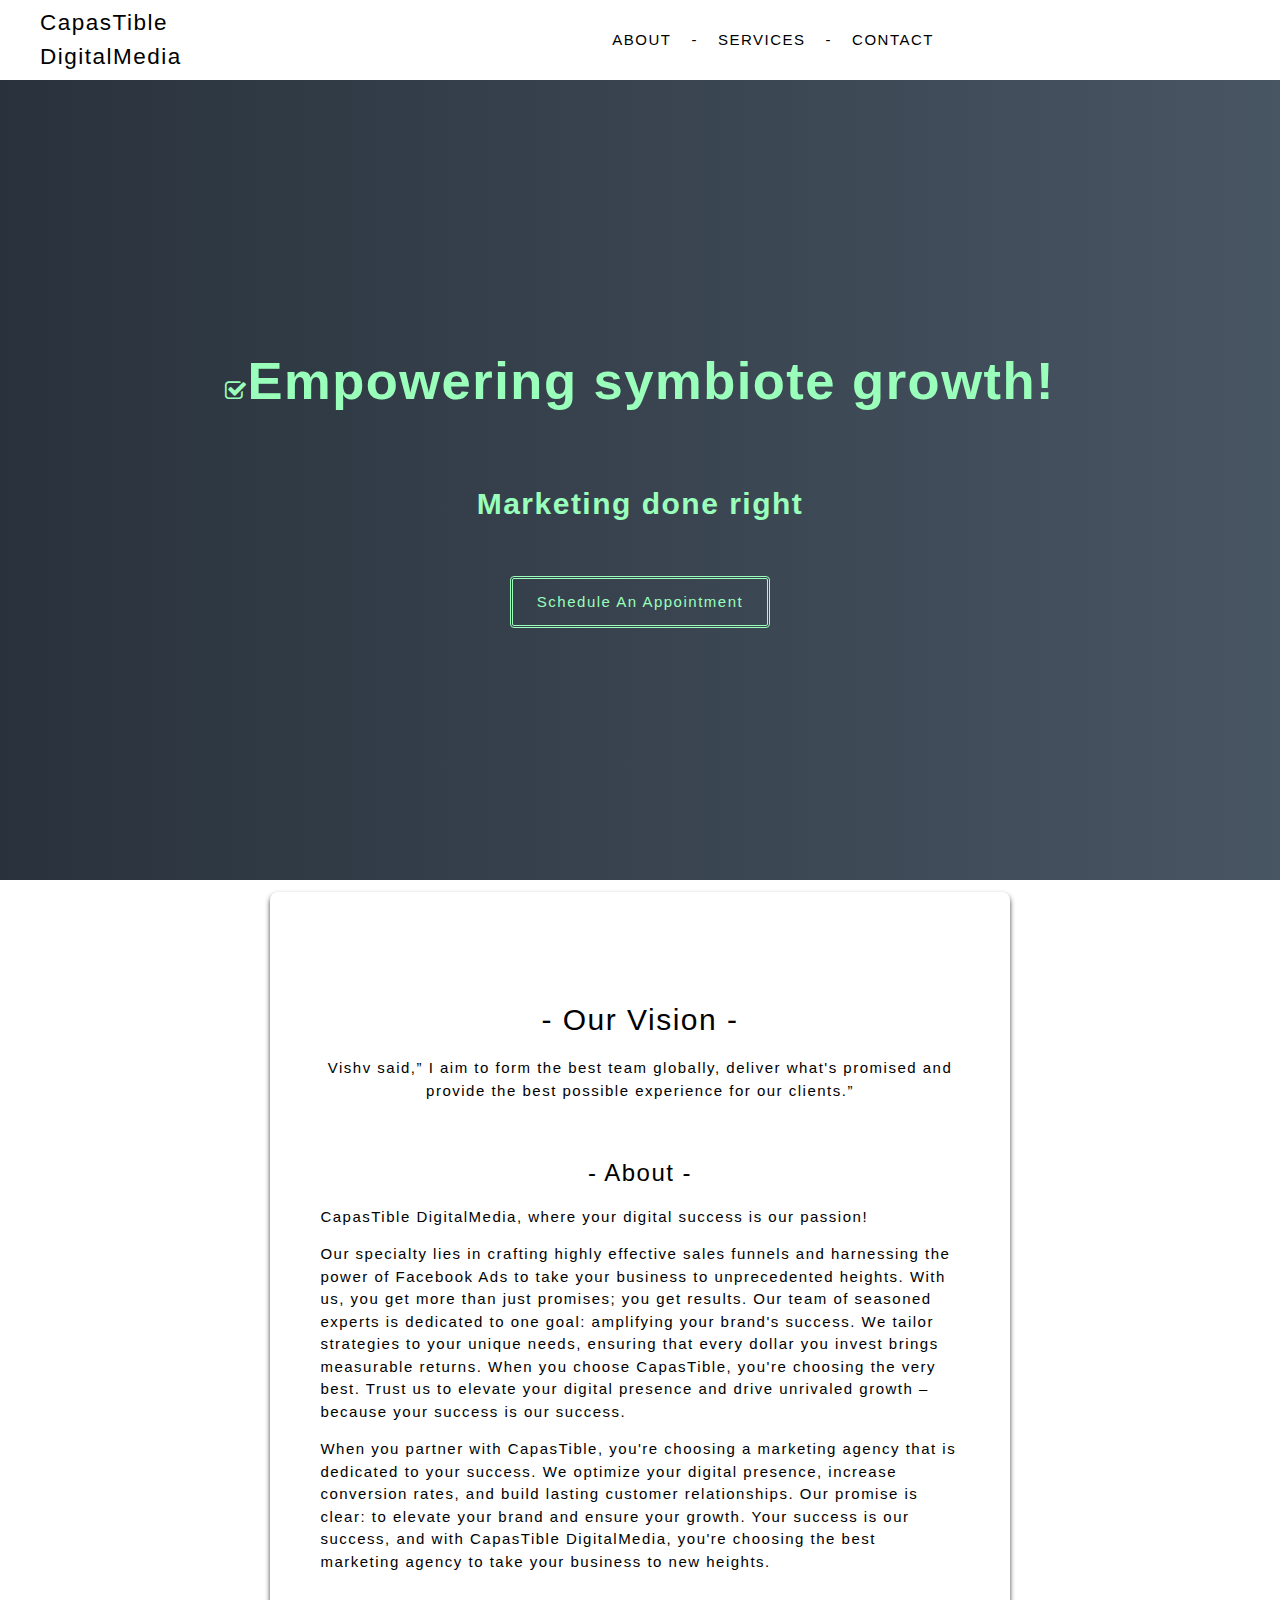
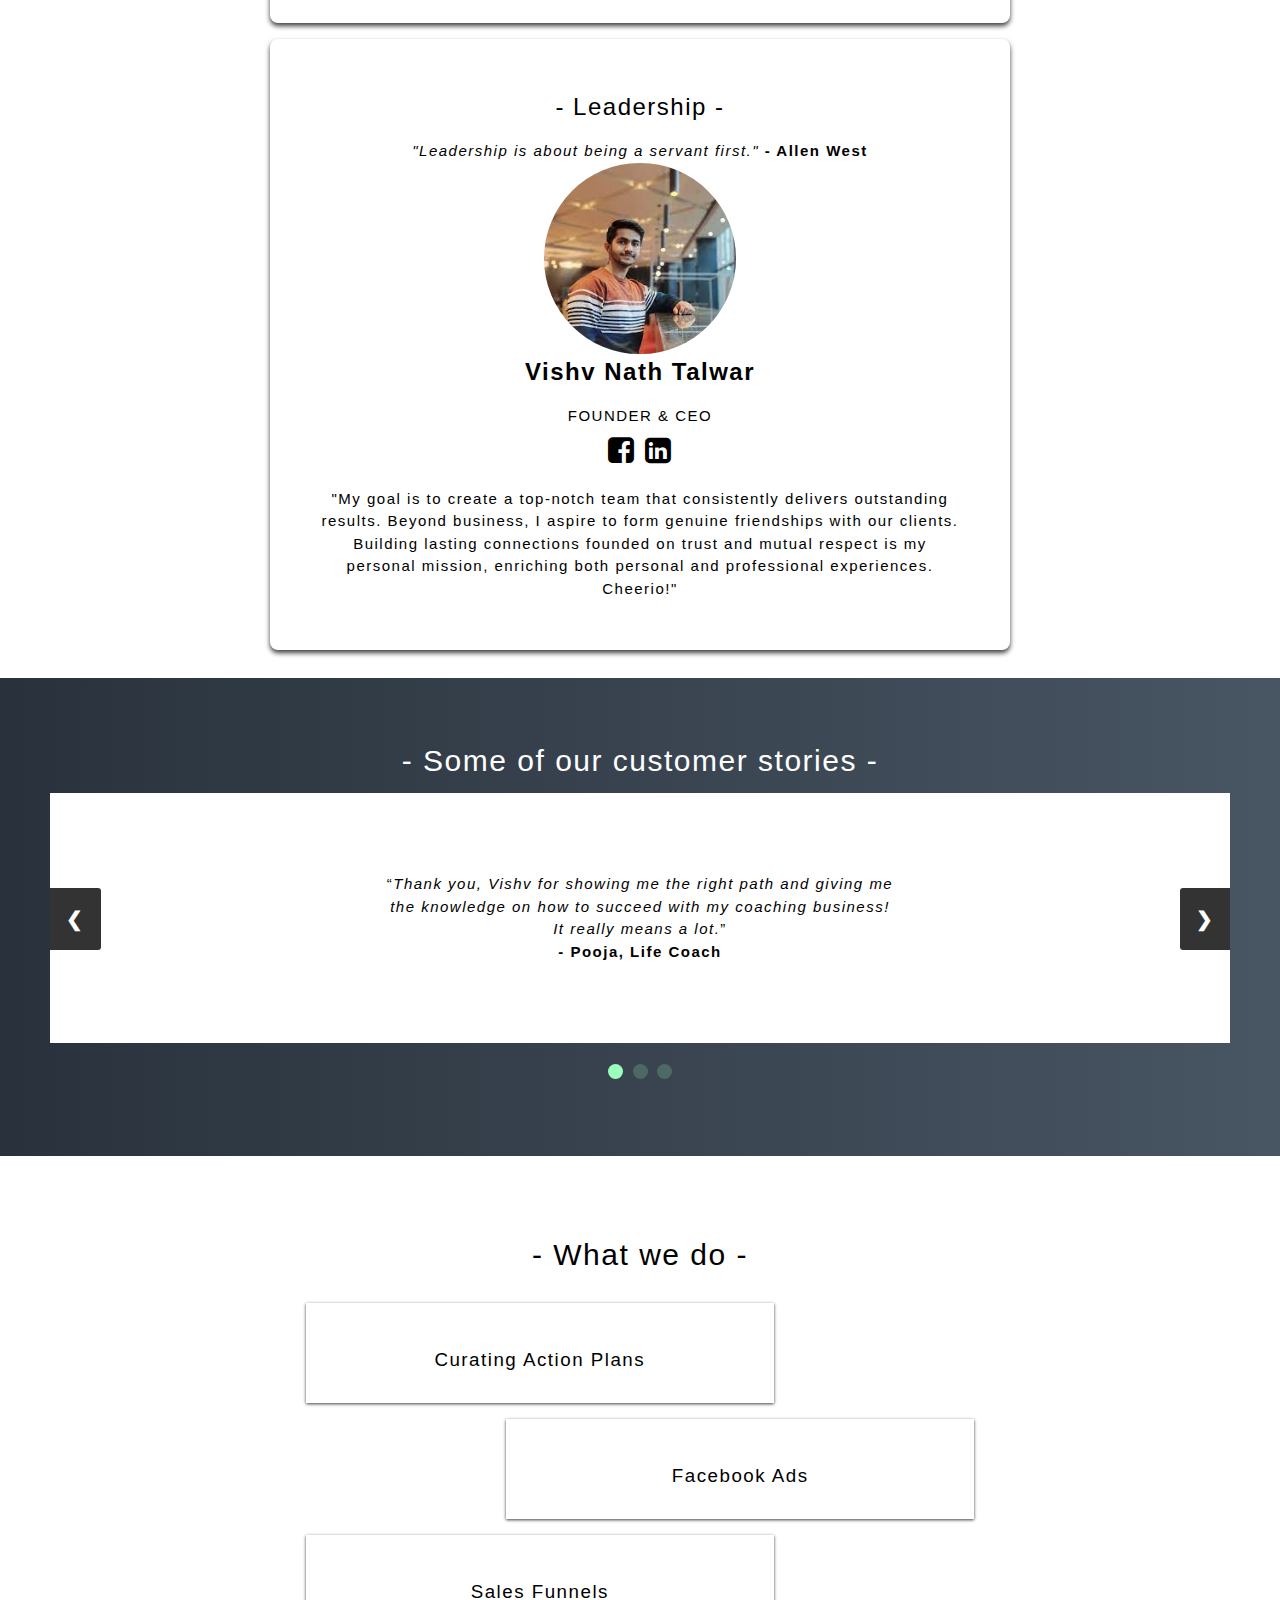
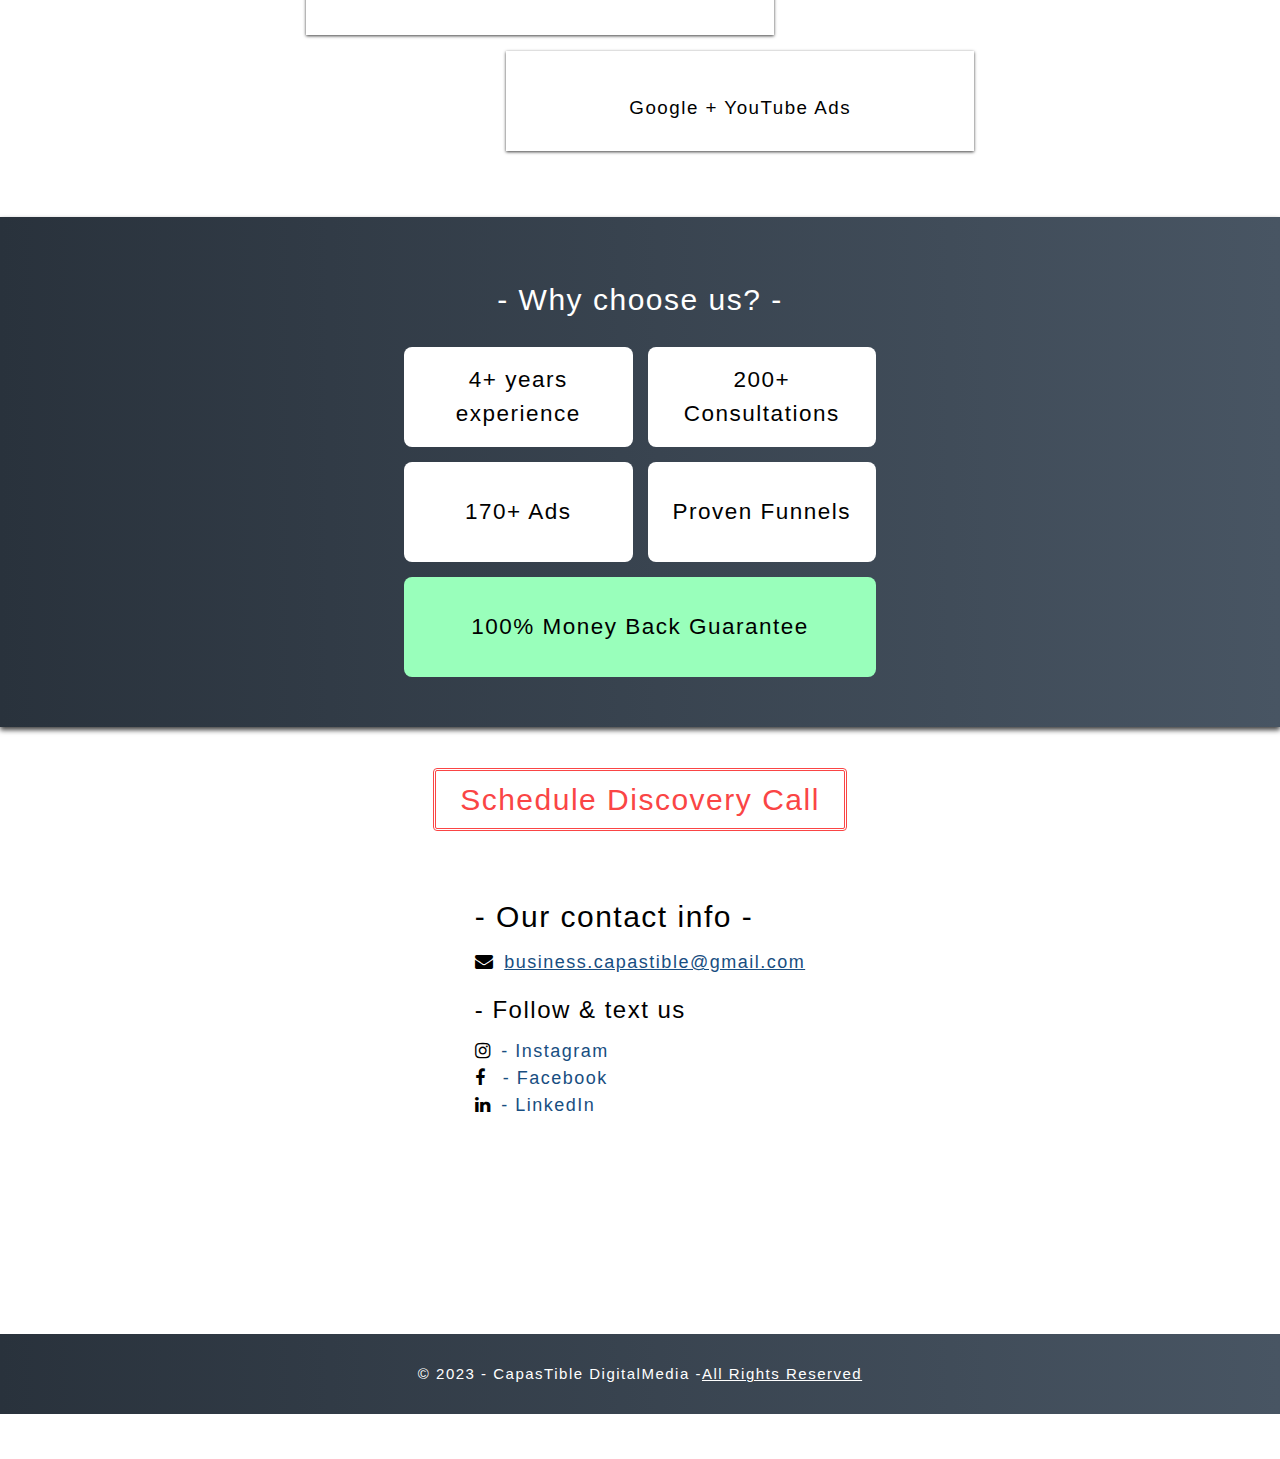
==== commit d990a7cc: "Update index.html" ====
--- a/index.html
+++ b/index.html
@@ -49,7 +49,7 @@
 
     <section class="about w3-padding-large w3-container" id="about">
       <div class="content container w3-round-large">
-      //          <h2 style="text-align: center;">- How do we work? -</h2>
+      <!--         <h2 style="text-align: center;">- How do we work? -</h2>  -->
                 
                 <br>
 
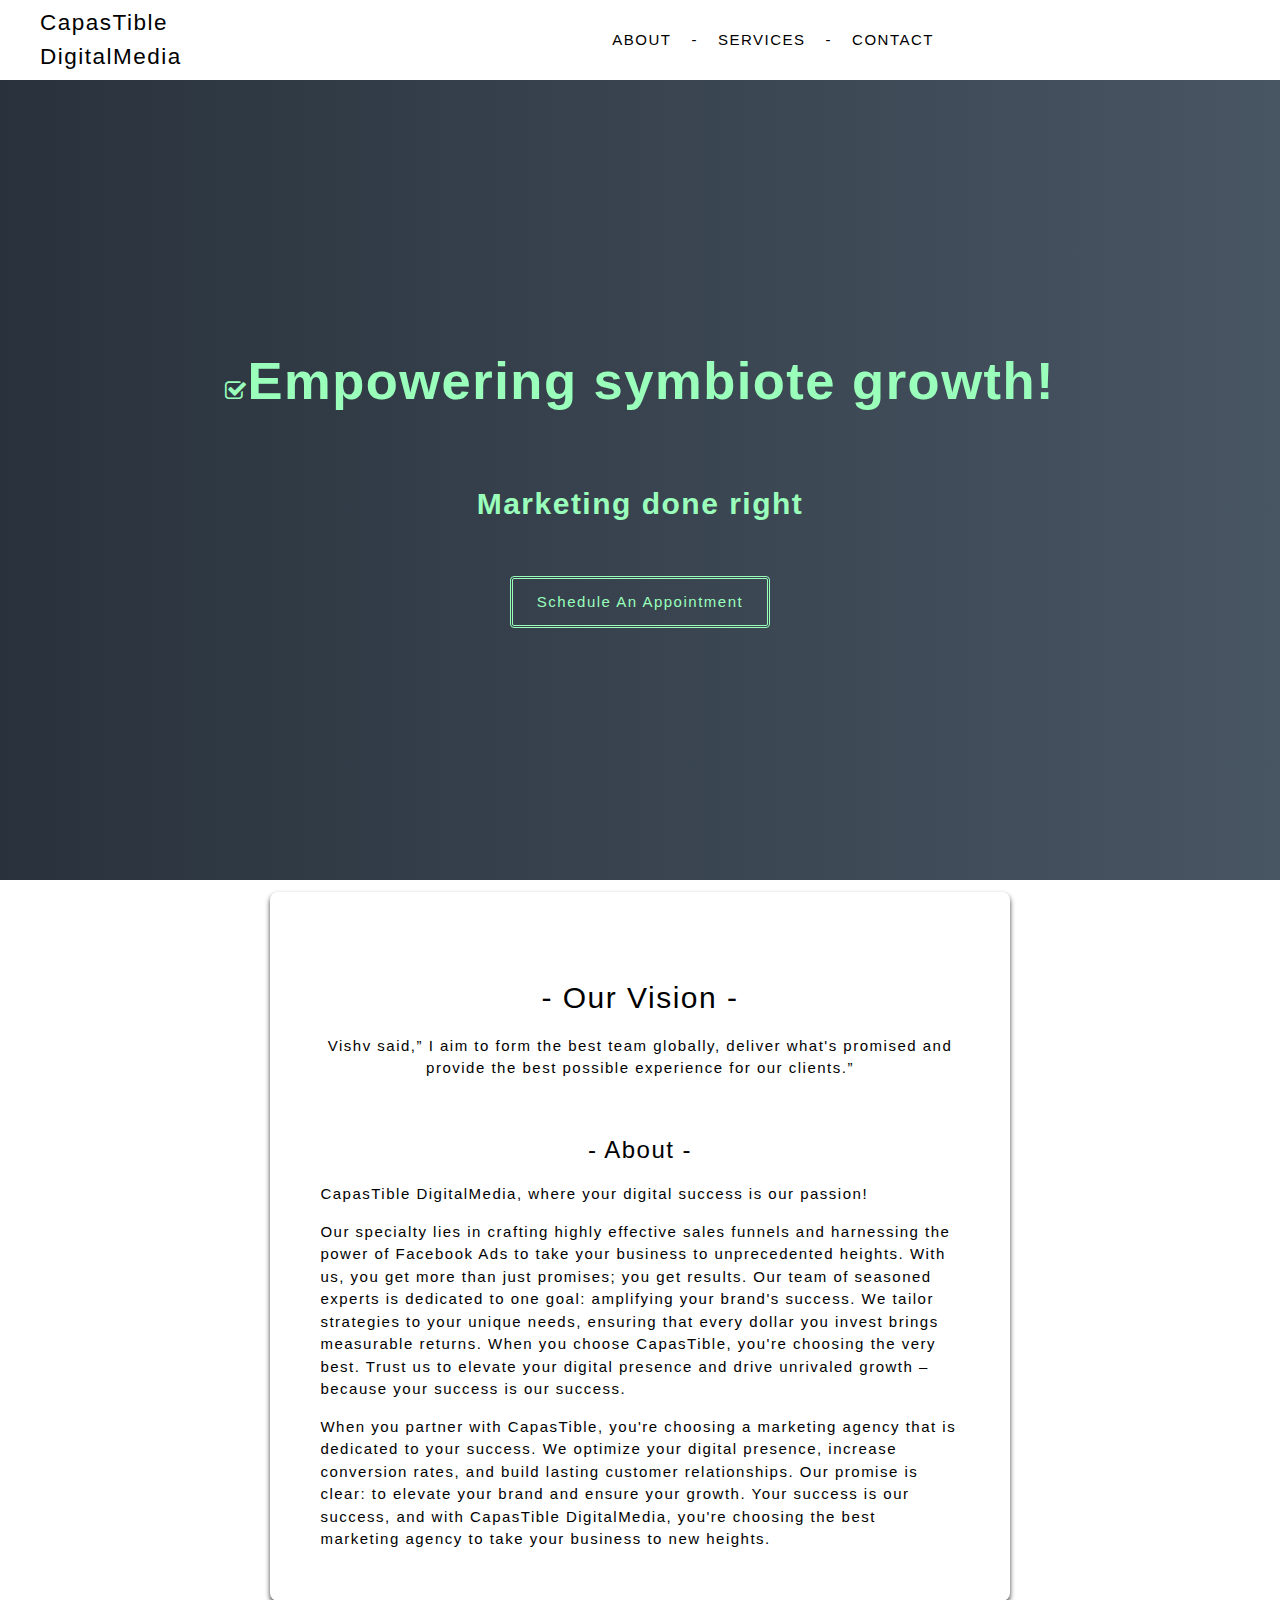
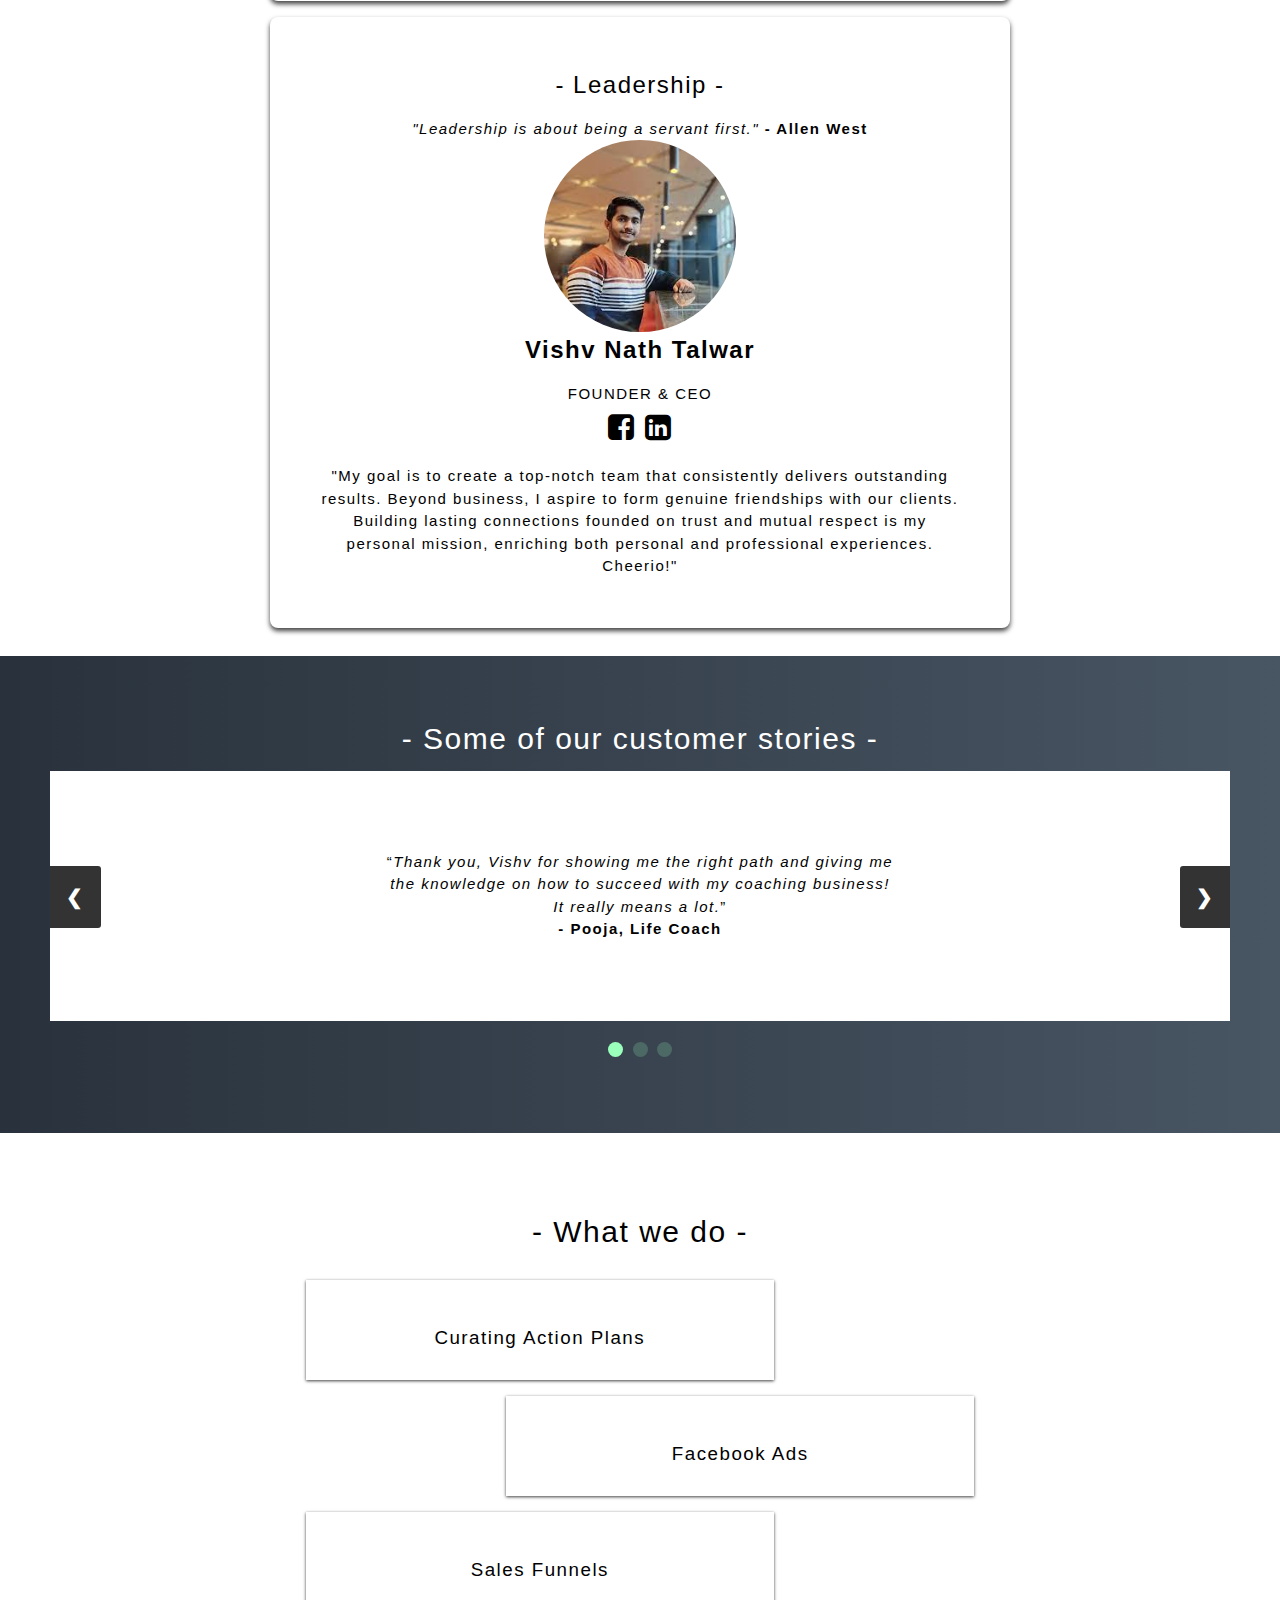
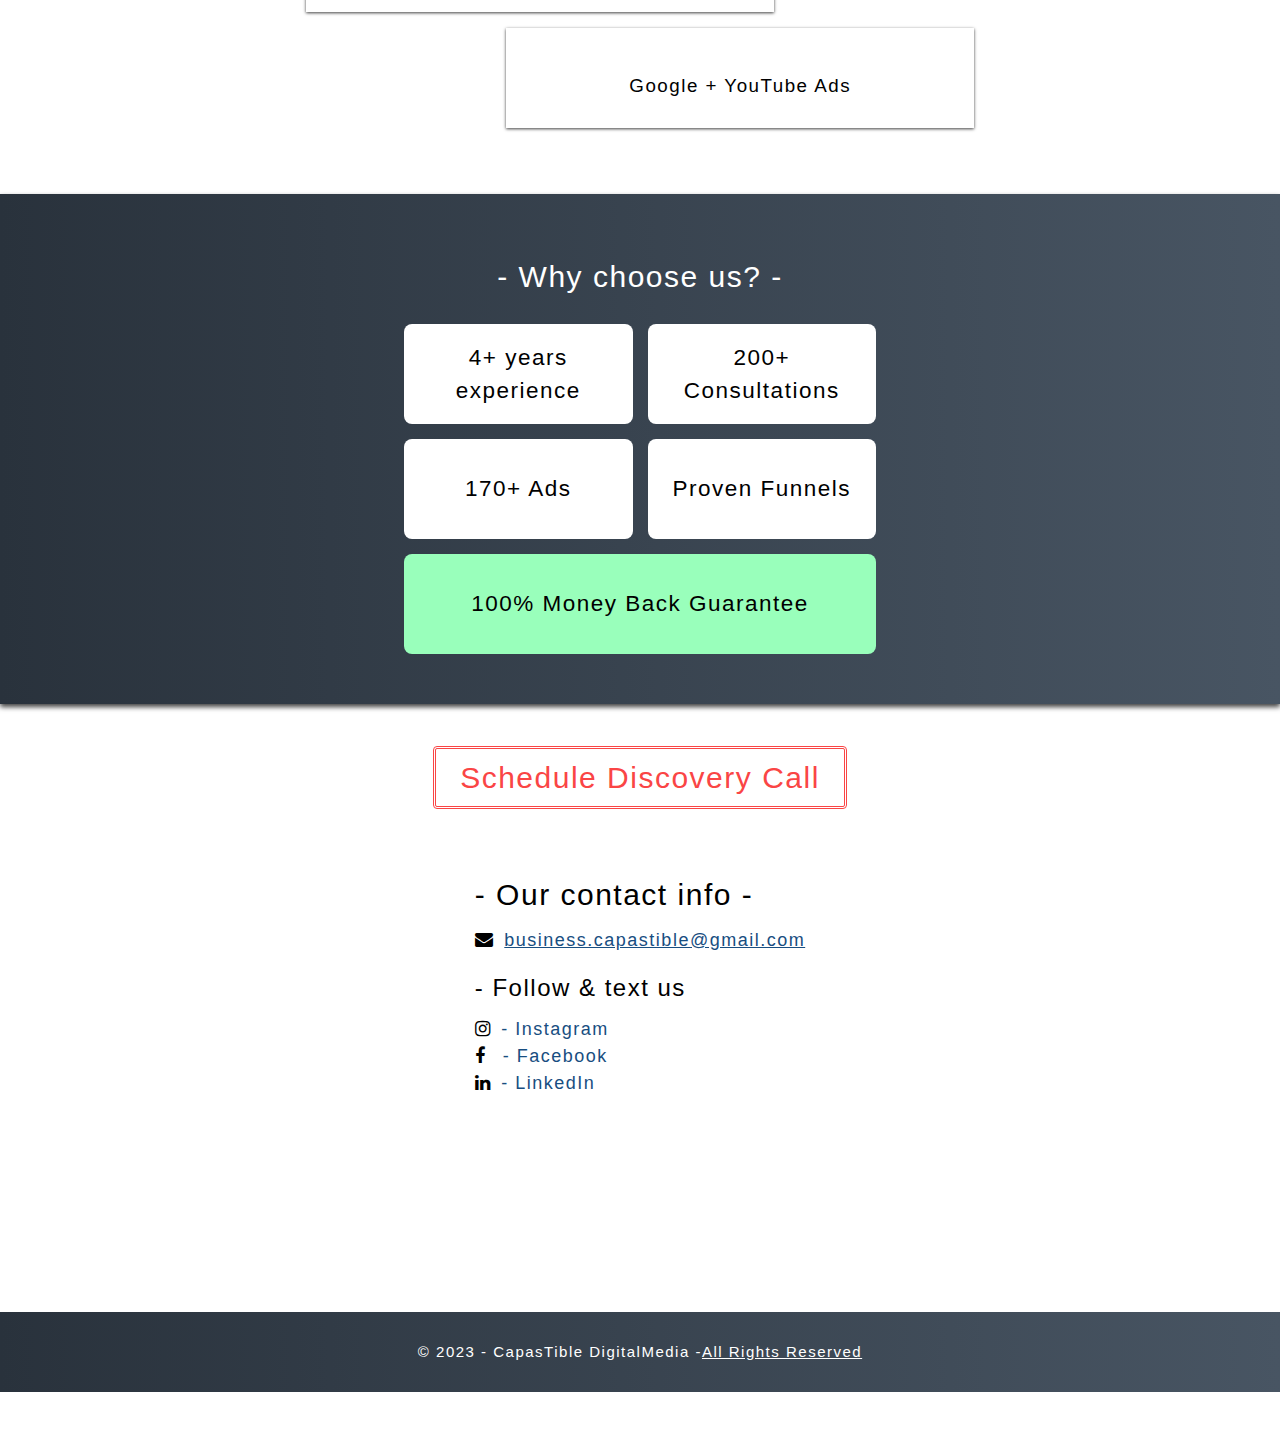
==== commit a75289ed: "Update index.html" ====
--- a/index.html
+++ b/index.html
@@ -50,8 +50,7 @@
     <section class="about w3-padding-large w3-container" id="about">
       <div class="content container w3-round-large">
       <!--         <h2 style="text-align: center;">- How do we work? -</h2>  -->
-                
-                <br>
+
 
 <!-- add vimeo video here -->
       
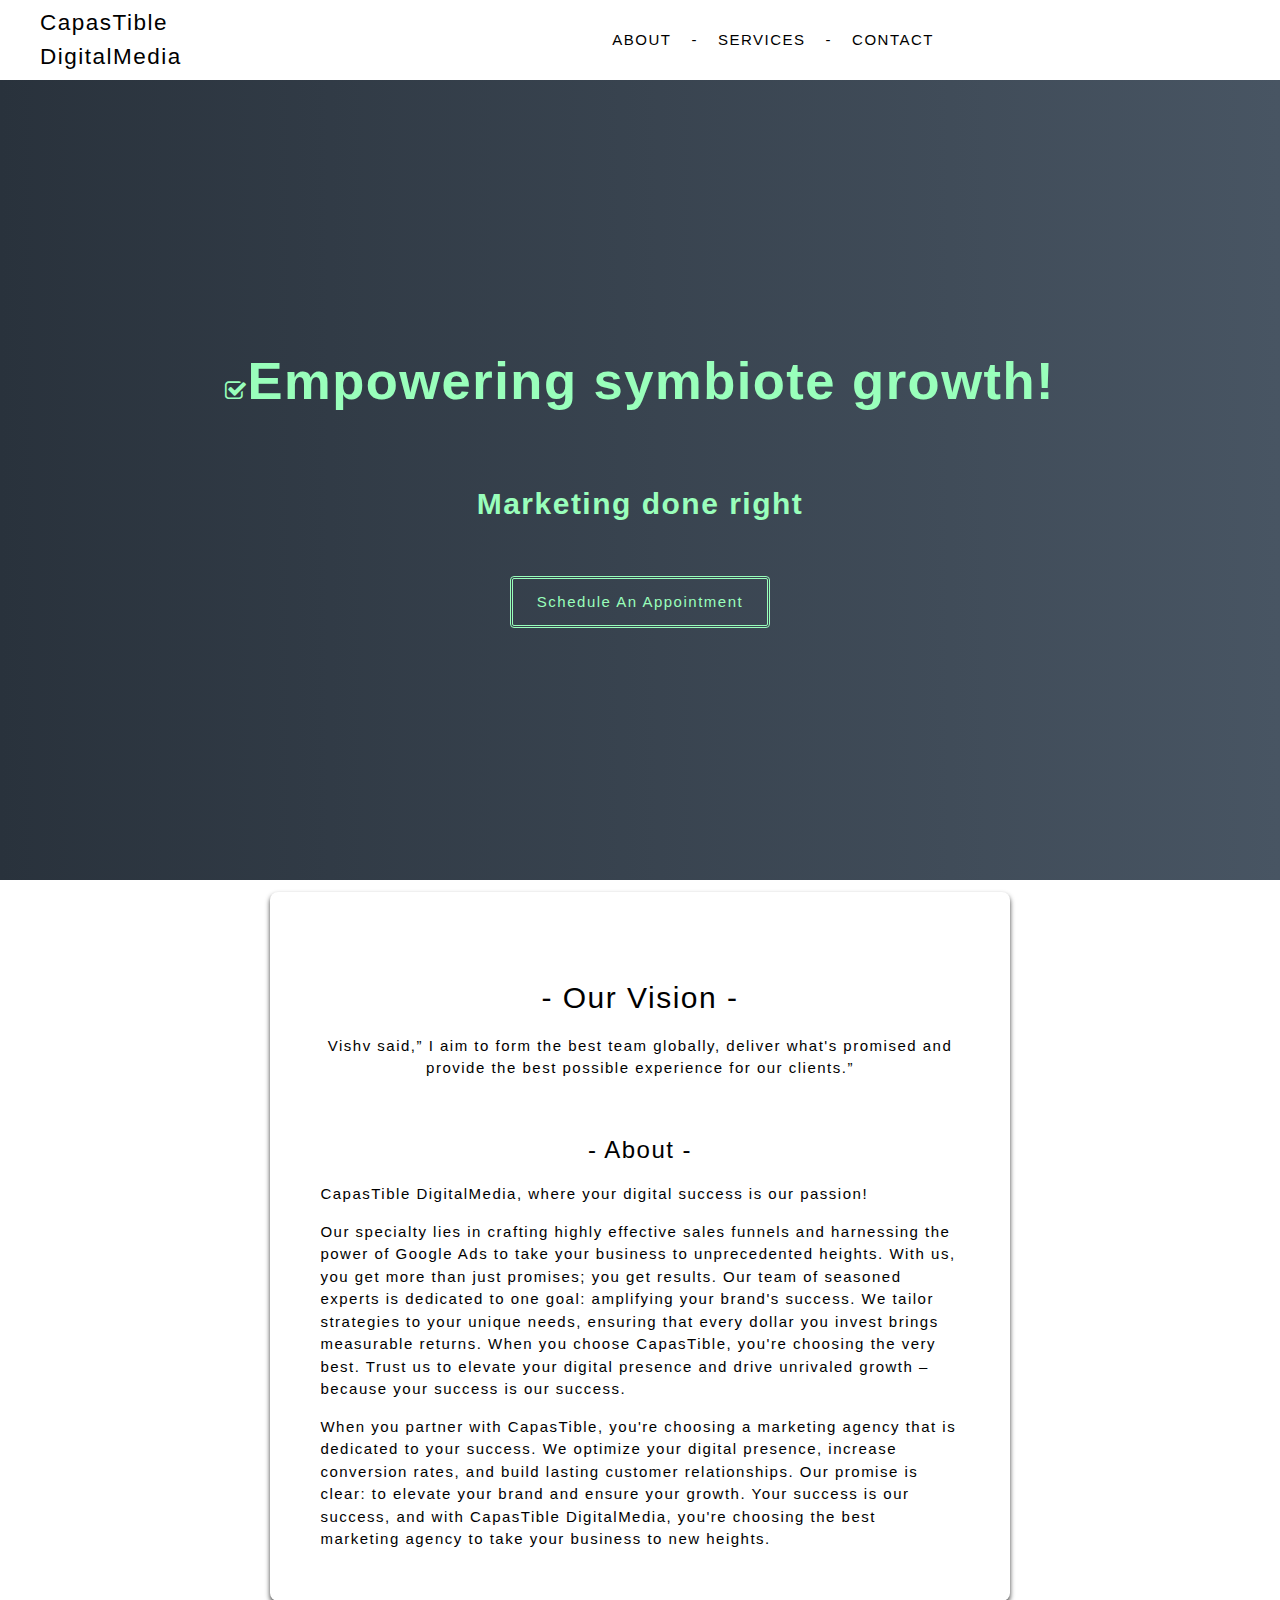
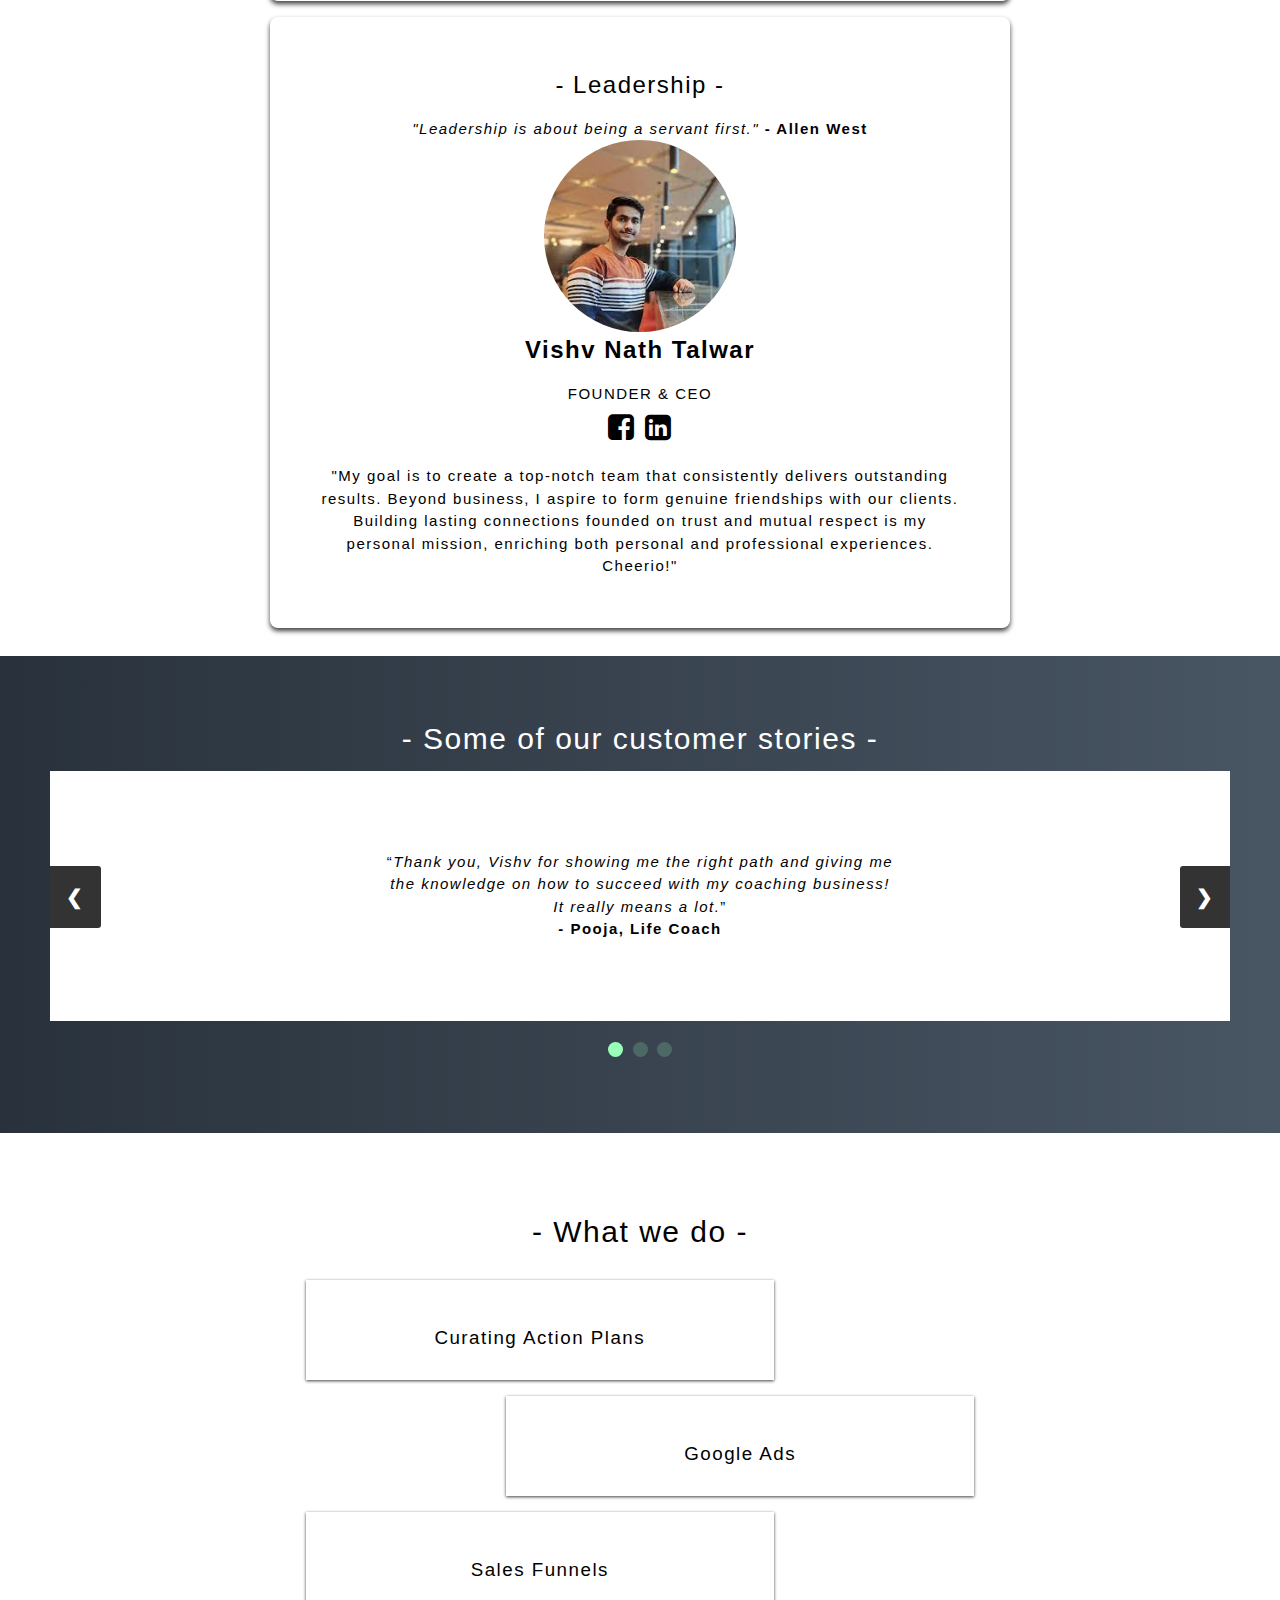
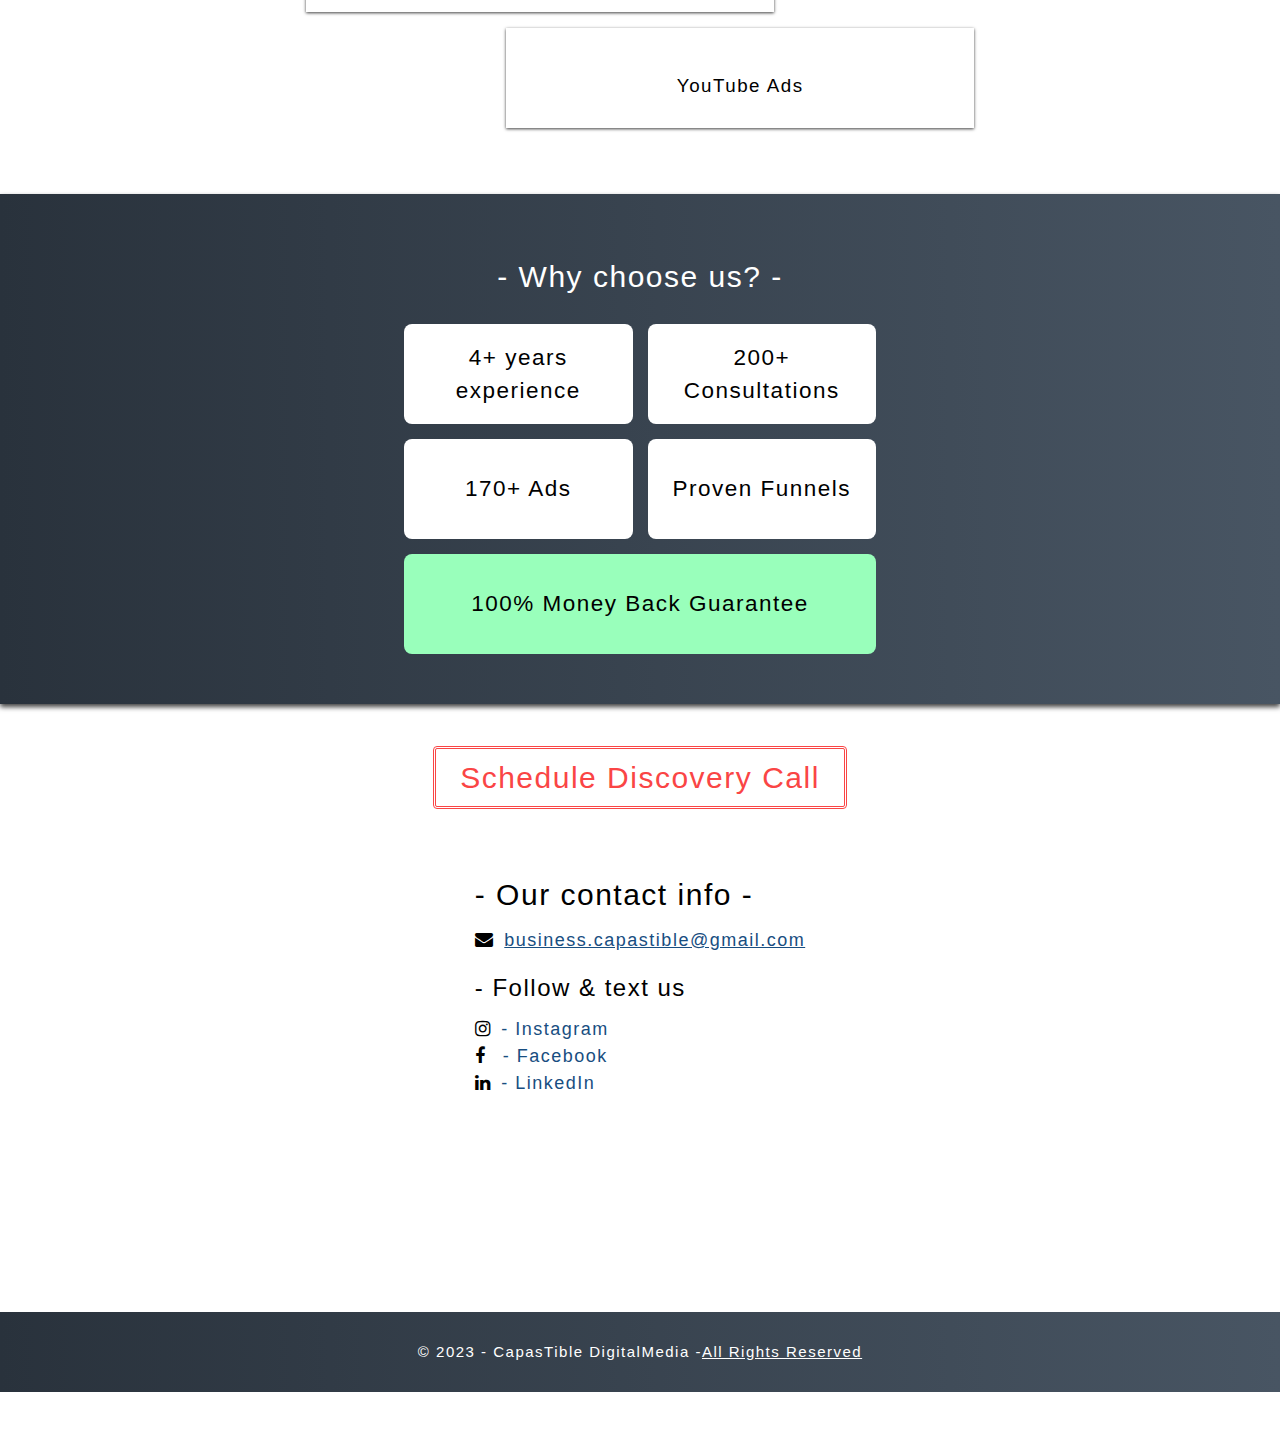
==== commit 0af92693: "Update index.html" ====
--- a/index.html
+++ b/index.html
@@ -4,7 +4,7 @@
   <head>
     <meta name="viewport" content="width=device-width, initial-scale=1.0">
     <meta charset="UTF-8">
-    <title>CTDM Website</title>
+    <title>CapasTible DigitalMedia</title>
 
     <link rel="icon" href="Favicon.png" type="image/x-icon"/>
     
@@ -68,7 +68,7 @@
         </p>
 
         <p>
-          Our specialty lies in crafting highly effective sales funnels and harnessing the power of Facebook Ads to take your business to unprecedented heights. 
+          Our specialty lies in crafting highly effective sales funnels and harnessing the power of Google Ads to take your business to unprecedented heights. 
           With us, you get more than just promises; you get results. Our team of seasoned experts is dedicated to one goal: amplifying your brand's success. 
           We tailor strategies to your unique needs, ensuring that every dollar you invest brings measurable returns. When you choose CapasTible, 
           you're choosing the very best. Trust us to elevate your digital presence and drive unrivaled growth – because your success is our success.
@@ -141,13 +141,13 @@
         <p>Curating Action Plans</p>
       </div>
       <div class="c-card c-card-right w3-margin-top">
-        <p> Facebook Ads</p>
+        <p>Google Ads</p>
       </div>
       <div class="c-card w3-margin-top">        
         <p>Sales Funnels</p>
       </div>
       <div class="c-card  c-card-right w3-margin-top">
-        <p>Google + YouTube Ads</p>
+        <p>YouTube Ads</p>
       </div>
     </section>
 
